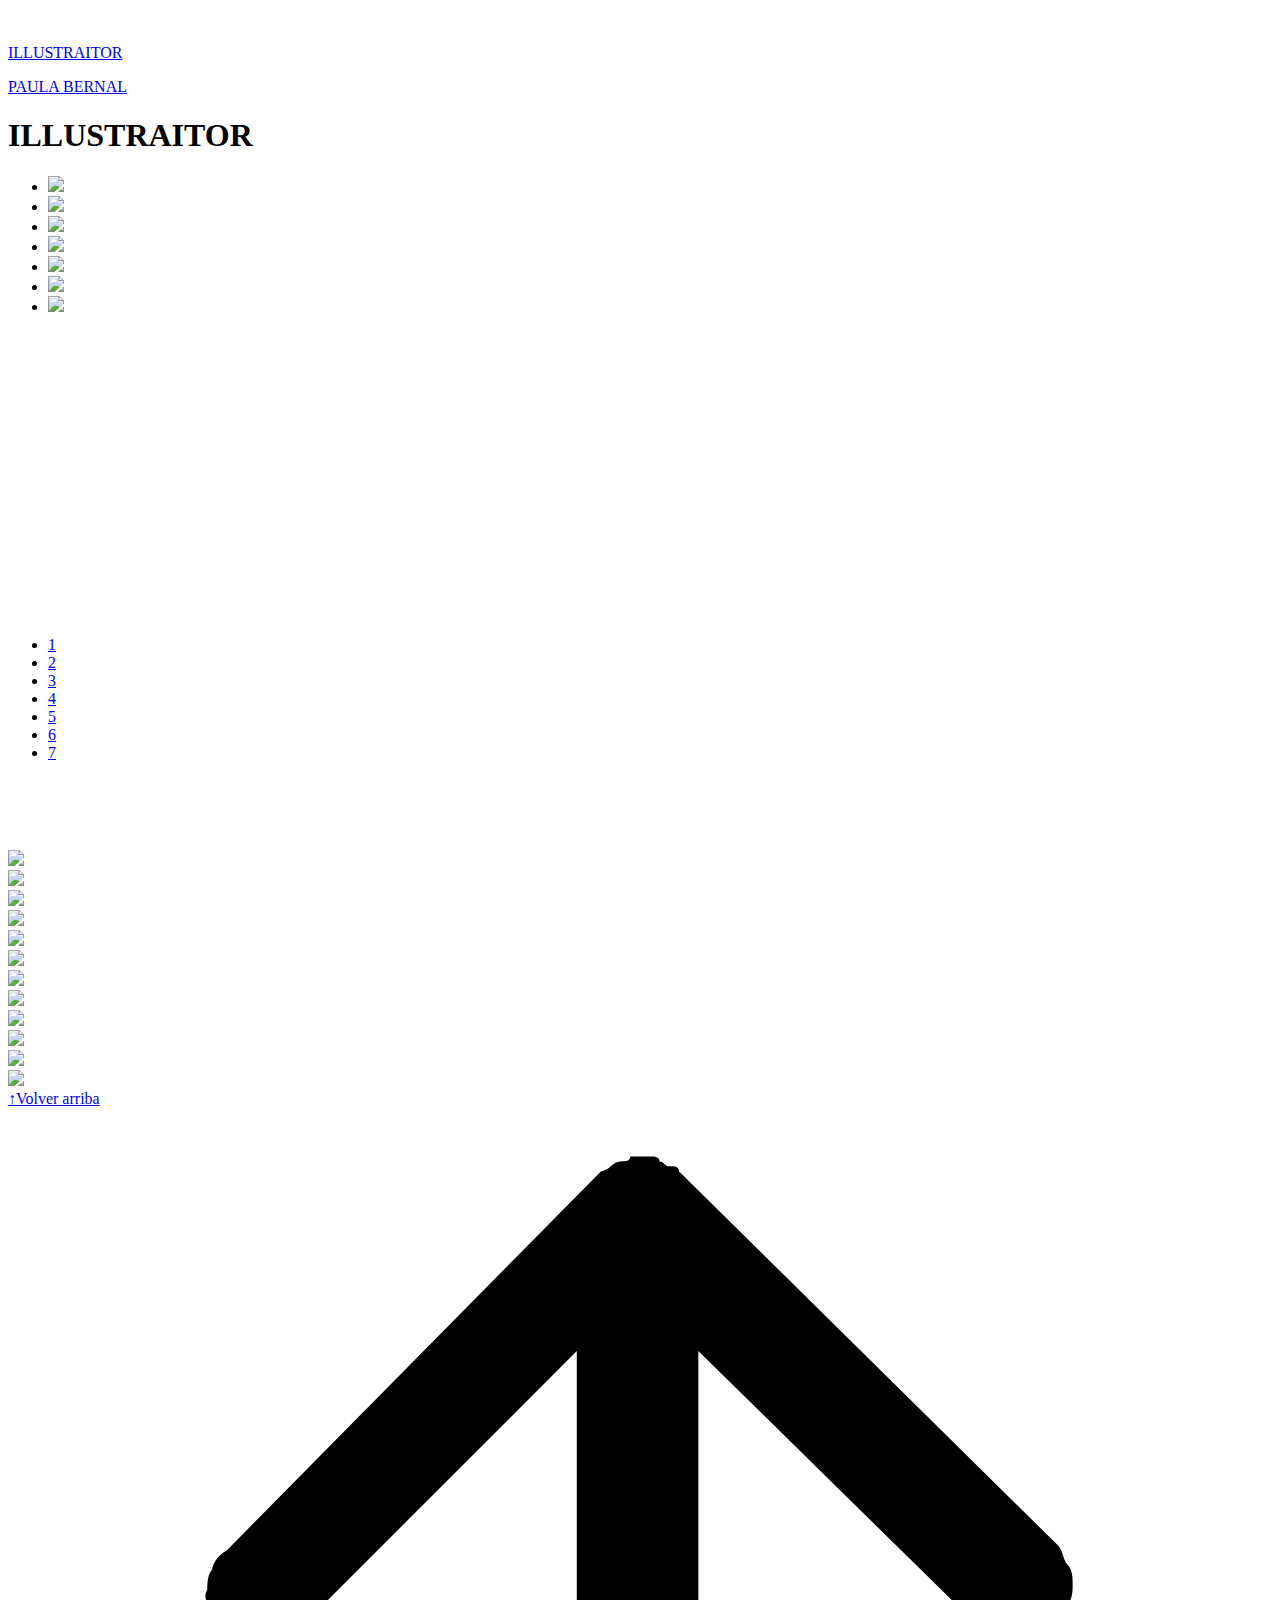
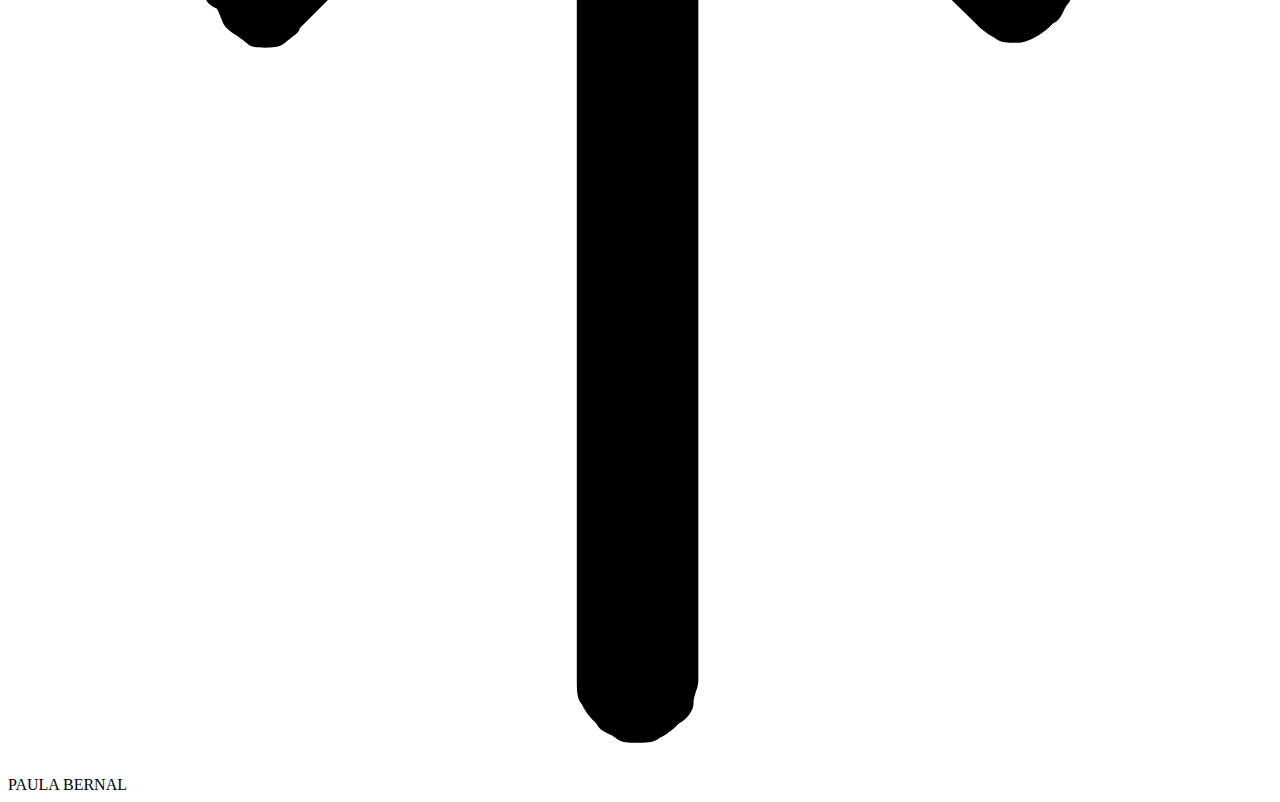
==== ilustraitor/ilustraitor.html @ 81042150 "Add files via upload" ====
<!DOCTYPE html>
<html lang="en-US" class="wf-gmsj-n7-active wf-vcsm-n4-active wf-vcsm-n6-active wf-vcsm-n7-active wf-active"><head>
    <meta charset="UTF-8"><script type="text/javascript" src="https://bam-cell.nr-data.net/1/e7fb1b89a0?a=750147145&amp;v=1210.e2a3f80&amp;to=ZwZaYkJVDERXUxULCV5Me0NDQA1aGWsmJzJtQxdtS0QDQ14KT0gbbQ%3D%3D&amp;rst=5092&amp;ck=1&amp;ref=https://pvbernal10f84.myportfolio.com/&amp;ap=14&amp;be=1703&amp;fe=5004&amp;dc=3509&amp;perf=%7B%22timing%22:%7B%22of%22:1632332686112,%22n%22:0,%22f%22:679,%22dn%22:724,%22dne%22:724,%22c%22:724,%22s%22:726,%22ce%22:759,%22rq%22:760,%22rp%22:1522,%22rpe%22:1524,%22dl%22:1543,%22di%22:3504,%22ds%22:3508,%22de%22:3581,%22dc%22:5004,%22l%22:5004,%22le%22:5009%7D,%22navigation%22:%7B%7D%7D&amp;fp=3512&amp;fcp=3512&amp;at=S0FNFApPHxsUUUNYHU0e&amp;jsonp=NREUM.setToken"></script><script src="https://js-agent.newrelic.com/nr-1210.min.js"></script><script type="text/javascript">(window.NREUM||(NREUM={})).loader_config={licenseKey:"e7fb1b89a0",applicationID:"750147145"};window.NREUM||(NREUM={}),__nr_require=function(t,e,n){function r(n){if(!e[n]){var i=e[n]={exports:{}};t[n][0].call(i.exports,function(e){var i=t[n][1][e];return r(i||e)},i,i.exports)}return e[n].exports}if("function"==typeof __nr_require)return __nr_require;for(var i=0;i<n.length;i++)r(n[i]);return r}({1:[function(t,e,n){function r(){}function i(t,e,n){return function(){return o(t,[u.now()].concat(f(arguments)),e?null:this,n),e?void 0:this}}var o=t("handle"),a=t(8),f=t(9),c=t("ee").get("tracer"),u=t("loader"),s=NREUM;"undefined"==typeof window.newrelic&&(newrelic=s);var d=["setPageViewName","setCustomAttribute","setErrorHandler","finished","addToTrace","inlineHit","addRelease"],p="api-",l=p+"ixn-";a(d,function(t,e){s[e]=i(p+e,!0,"api")}),s.addPageAction=i(p+"addPageAction",!0),s.setCurrentRouteName=i(p+"routeName",!0),e.exports=newrelic,s.interaction=function(){return(new r).get()};var m=r.prototype={createTracer:function(t,e){var n={},r=this,i="function"==typeof e;return o(l+"tracer",[u.now(),t,n],r),function(){if(c.emit((i?"":"no-")+"fn-start",[u.now(),r,i],n),i)try{return e.apply(this,arguments)}catch(t){throw c.emit("fn-err",[arguments,this,t],n),t}finally{c.emit("fn-end",[u.now()],n)}}}};a("actionText,setName,setAttribute,save,ignore,onEnd,getContext,end,get".split(","),function(t,e){m[e]=i(l+e)}),newrelic.noticeError=function(t,e){"string"==typeof t&&(t=new Error(t)),o("err",[t,u.now(),!1,e])}},{}],2:[function(t,e,n){function r(t){if(NREUM.init){for(var e=NREUM.init,n=t.split("."),r=0;r<n.length-1;r++)if(e=e[n[r]],"object"!=typeof e)return;return e=e[n[n.length-1]]}}e.exports={getConfiguration:r}},{}],3:[function(t,e,n){function r(){return f.exists&&performance.now?Math.round(performance.now()):(o=Math.max((new Date).getTime(),o))-a}function i(){return o}var o=(new Date).getTime(),a=o,f=t(10);e.exports=r,e.exports.offset=a,e.exports.getLastTimestamp=i},{}],4:[function(t,e,n){function r(t){return!(!t||!t.protocol||"file:"===t.protocol)}e.exports=r},{}],5:[function(t,e,n){function r(t,e){var n=t.getEntries();n.forEach(function(t){"first-paint"===t.name?d("timing",["fp",Math.floor(t.startTime)]):"first-contentful-paint"===t.name&&d("timing",["fcp",Math.floor(t.startTime)])})}function i(t,e){var n=t.getEntries();n.length>0&&d("lcp",[n[n.length-1]])}function o(t){t.getEntries().forEach(function(t){t.hadRecentInput||d("cls",[t])})}function a(t){if(t instanceof m&&!g){var e=Math.round(t.timeStamp),n={type:t.type};e<=p.now()?n.fid=p.now()-e:e>p.offset&&e<=Date.now()?(e-=p.offset,n.fid=p.now()-e):e=p.now(),g=!0,d("timing",["fi",e,n])}}function f(t){"hidden"===t&&d("pageHide",[p.now()])}if(!("init"in NREUM&&"page_view_timing"in NREUM.init&&"enabled"in NREUM.init.page_view_timing&&NREUM.init.page_view_timing.enabled===!1)){var c,u,s,d=t("handle"),p=t("loader"),l=t(7),m=NREUM.o.EV;if("PerformanceObserver"in window&&"function"==typeof window.PerformanceObserver){c=new PerformanceObserver(r);try{c.observe({entryTypes:["paint"]})}catch(v){}u=new PerformanceObserver(i);try{u.observe({entryTypes:["largest-contentful-paint"]})}catch(v){}s=new PerformanceObserver(o);try{s.observe({type:"layout-shift",buffered:!0})}catch(v){}}if("addEventListener"in document){var g=!1,h=["click","keydown","mousedown","pointerdown","touchstart"];h.forEach(function(t){document.addEventListener(t,a,!1)})}l(f)}},{}],6:[function(t,e,n){function r(t,e){if(!i)return!1;if(t!==i)return!1;if(!e)return!0;if(!o)return!1;for(var n=o.split("."),r=e.split("."),a=0;a<r.length;a++)if(r[a]!==n[a])return!1;return!0}var i=null,o=null,a=/Version\/(\S+)\s+Safari/;if(navigator.userAgent){var f=navigator.userAgent,c=f.match(a);c&&f.indexOf("Chrome")===-1&&f.indexOf("Chromium")===-1&&(i="Safari",o=c[1])}e.exports={agent:i,version:o,match:r}},{}],7:[function(t,e,n){function r(t){function e(){t(a&&document[a]?document[a]:document[i]?"hidden":"visible")}"addEventListener"in document&&o&&document.addEventListener(o,e,!1)}e.exports=r;var i,o,a;"undefined"!=typeof document.hidden?(i="hidden",o="visibilitychange",a="visibilityState"):"undefined"!=typeof document.msHidden?(i="msHidden",o="msvisibilitychange"):"undefined"!=typeof document.webkitHidden&&(i="webkitHidden",o="webkitvisibilitychange",a="webkitVisibilityState")},{}],8:[function(t,e,n){function r(t,e){var n=[],r="",o=0;for(r in t)i.call(t,r)&&(n[o]=e(r,t[r]),o+=1);return n}var i=Object.prototype.hasOwnProperty;e.exports=r},{}],9:[function(t,e,n){function r(t,e,n){e||(e=0),"undefined"==typeof n&&(n=t?t.length:0);for(var r=-1,i=n-e||0,o=Array(i<0?0:i);++r<i;)o[r]=t[e+r];return o}e.exports=r},{}],10:[function(t,e,n){e.exports={exists:"undefined"!=typeof window.performance&&window.performance.timing&&"undefined"!=typeof window.performance.timing.navigationStart}},{}],ee:[function(t,e,n){function r(){}function i(t){function e(t){return t&&t instanceof r?t:t?u(t,c,a):a()}function n(n,r,i,o,a){if(a!==!1&&(a=!0),!l.aborted||o){t&&a&&t(n,r,i);for(var f=e(i),c=v(n),u=c.length,s=0;s<u;s++)c[s].apply(f,r);var p=d[w[n]];return p&&p.push([b,n,r,f]),f}}function o(t,e){y[t]=v(t).concat(e)}function m(t,e){var n=y[t];if(n)for(var r=0;r<n.length;r++)n[r]===e&&n.splice(r,1)}function v(t){return y[t]||[]}function g(t){return p[t]=p[t]||i(n)}function h(t,e){l.aborted||s(t,function(t,n){e=e||"feature",w[n]=e,e in d||(d[e]=[])})}var y={},w={},b={on:o,addEventListener:o,removeEventListener:m,emit:n,get:g,listeners:v,context:e,buffer:h,abort:f,aborted:!1};return b}function o(t){return u(t,c,a)}function a(){return new r}function f(){(d.api||d.feature)&&(l.aborted=!0,d=l.backlog={})}var c="nr@context",u=t("gos"),s=t(8),d={},p={},l=e.exports=i();e.exports.getOrSetContext=o,l.backlog=d},{}],gos:[function(t,e,n){function r(t,e,n){if(i.call(t,e))return t[e];var r=n();if(Object.defineProperty&&Object.keys)try{return Object.defineProperty(t,e,{value:r,writable:!0,enumerable:!1}),r}catch(o){}return t[e]=r,r}var i=Object.prototype.hasOwnProperty;e.exports=r},{}],handle:[function(t,e,n){function r(t,e,n,r){i.buffer([t],r),i.emit(t,e,n)}var i=t("ee").get("handle");e.exports=r,r.ee=i},{}],id:[function(t,e,n){function r(t){var e=typeof t;return!t||"object"!==e&&"function"!==e?-1:t===window?0:a(t,o,function(){return i++})}var i=1,o="nr@id",a=t("gos");e.exports=r},{}],loader:[function(t,e,n){function r(){if(!R++){var t=M.info=NREUM.info,e=v.getElementsByTagName("script")[0];if(setTimeout(u.abort,3e4),!(t&&t.licenseKey&&t.applicationID&&e))return u.abort();c(E,function(e,n){t[e]||(t[e]=n)});var n=a();f("mark",["onload",n+M.offset],null,"api"),f("timing",["load",n]);var r=v.createElement("script");0===t.agent.indexOf("http://")||0===t.agent.indexOf("https://")?r.src=t.agent:r.src=l+"://"+t.agent,e.parentNode.insertBefore(r,e)}}function i(){"complete"===v.readyState&&o()}function o(){f("mark",["domContent",a()+M.offset],null,"api")}var a=t(3),f=t("handle"),c=t(8),u=t("ee"),s=t(6),d=t(4),p=t(2),l=p.getConfiguration("ssl")===!1?"http":"https",m=window,v=m.document,g="addEventListener",h="attachEvent",y=m.XMLHttpRequest,w=y&&y.prototype,b=!d(m.location);NREUM.o={ST:setTimeout,SI:m.setImmediate,CT:clearTimeout,XHR:y,REQ:m.Request,EV:m.Event,PR:m.Promise,MO:m.MutationObserver};var x=""+location,E={beacon:"bam.nr-data.net",errorBeacon:"bam.nr-data.net",agent:"js-agent.newrelic.com/nr-1210.min.js"},O=y&&w&&w[g]&&!/CriOS/.test(navigator.userAgent),M=e.exports={offset:a.getLastTimestamp(),now:a,origin:x,features:{},xhrWrappable:O,userAgent:s,disabled:b};if(!b){t(1),t(5),v[g]?(v[g]("DOMContentLoaded",o,!1),m[g]("load",r,!1)):(v[h]("onreadystatechange",i),m[h]("onload",r)),f("mark",["firstbyte",a.getLastTimestamp()],null,"api");var R=0}},{}],"wrap-function":[function(t,e,n){function r(t,e){function n(e,n,r,c,u){function nrWrapper(){var o,a,s,p;try{a=this,o=d(arguments),s="function"==typeof r?r(o,a):r||{}}catch(l){i([l,"",[o,a,c],s],t)}f(n+"start",[o,a,c],s,u);try{return p=e.apply(a,o)}catch(m){throw f(n+"err",[o,a,m],s,u),m}finally{f(n+"end",[o,a,p],s,u)}}return a(e)?e:(n||(n=""),nrWrapper[p]=e,o(e,nrWrapper,t),nrWrapper)}function r(t,e,r,i,o){r||(r="");var f,c,u,s="-"===r.charAt(0);for(u=0;u<e.length;u++)c=e[u],f=t[c],a(f)||(t[c]=n(f,s?c+r:r,i,c,o))}function f(n,r,o,a){if(!m||e){var f=m;m=!0;try{t.emit(n,r,o,e,a)}catch(c){i([c,n,r,o],t)}m=f}}return t||(t=s),n.inPlace=r,n.flag=p,n}function i(t,e){e||(e=s);try{e.emit("internal-error",t)}catch(n){}}function o(t,e,n){if(Object.defineProperty&&Object.keys)try{var r=Object.keys(t);return r.forEach(function(n){Object.defineProperty(e,n,{get:function(){return t[n]},set:function(e){return t[n]=e,e}})}),e}catch(o){i([o],n)}for(var a in t)l.call(t,a)&&(e[a]=t[a]);return e}function a(t){return!(t&&t instanceof Function&&t.apply&&!t[p])}function f(t,e){var n=e(t);return n[p]=t,o(t,n,s),n}function c(t,e,n){var r=t[e];t[e]=f(r,n)}function u(){for(var t=arguments.length,e=new Array(t),n=0;n<t;++n)e[n]=arguments[n];return e}var s=t("ee"),d=t(9),p="nr@original",l=Object.prototype.hasOwnProperty,m=!1;e.exports=r,e.exports.wrapFunction=f,e.exports.wrapInPlace=c,e.exports.argsToArray=u},{}]},{},["loader"]);</script>
    <meta name="viewport" content="width=device-width, initial-scale=1">
      
        <meta property="og:title" content="PAULA VALENTINA BERNAL GONZALEZ">
        <meta property="og:image" content="https://pro2-bar-s3-cdn-cf6.myportfolio.com/760133b8-23be-4309-a942-748f8b469879/a5705e41-3fc6-42bf-bda5-a6218b7cca8f_rw_600.jpg?h=794557ff1c095c2bb10bb0faa18b2231">
        <link rel="icon" href="[data-uri]">
        <link rel="stylesheet" href="C:\DOCUMENTOS PAULA\TALLER DE MULTIMEDIA 2\Portafolio web\Portafolio\ilustraitor\ESTILOS.css" type="text/css">
        <link rel="stylesheet" href="https://pro2-bar-s3-cdn-cf1.myportfolio.com/760133b8-23be-4309-a942-748f8b469879/94b1cf77eb8d147c63f55a98a4e519181632332677.css?h=a4e6511d116d7df5e63295563fb2468f" type="text/css">
      <link rel="canonical" href="https://pvbernal10f84.myportfolio.com/illustraitor">
        <title>PAULA VALENTINA BERNAL GONZALEZ</title>
      <script type="text/javascript" src="//use.typekit.net/ik/[base64].js?cb=" async="" onload="
      try {
        window.Typekit.load();
      } catch (e) {
        console.warn('Typekit not loaded.');
      }
      "></script><style type="text/css">@font-face{font-family:gmsj;src:url(https://use.typekit.net/af/e0617b/000000000000000077359943/30/l?subset_id=2&fvd=n7&v=3) format("woff2"),url(https://use.typekit.net/af/e0617b/000000000000000077359943/30/d?subset_id=2&fvd=n7&v=3) format("woff"),url(https://use.typekit.net/af/e0617b/000000000000000077359943/30/a?subset_id=2&fvd=n7&v=3) format("opentype");font-weight:700;font-style:normal;font-display:auto;}@font-face{font-family:vcsm;src:url(https://use.typekit.net/af/efe4a5/00000000000000007735e609/30/l?subset_id=2&fvd=n4&v=3) format("woff2"),url(https://use.typekit.net/af/efe4a5/00000000000000007735e609/30/d?subset_id=2&fvd=n4&v=3) format("woff"),url(https://use.typekit.net/af/efe4a5/00000000000000007735e609/30/a?subset_id=2&fvd=n4&v=3) format("opentype");font-weight:400;font-style:normal;font-display:auto;}@font-face{font-family:vcsm;src:url(https://use.typekit.net/af/78aca8/00000000000000007735e60d/30/l?subset_id=2&fvd=n6&v=3) format("woff2"),url(https://use.typekit.net/af/78aca8/00000000000000007735e60d/30/d?subset_id=2&fvd=n6&v=3) format("woff"),url(https://use.typekit.net/af/78aca8/00000000000000007735e60d/30/a?subset_id=2&fvd=n6&v=3) format("opentype");font-weight:600;font-style:normal;font-display:auto;}@font-face{font-family:vcsm;src:url(https://use.typekit.net/af/2555e1/00000000000000007735e603/30/l?subset_id=2&fvd=n7&v=3) format("woff2"),url(https://use.typekit.net/af/2555e1/00000000000000007735e603/30/d?subset_id=2&fvd=n7&v=3) format("woff"),url(https://use.typekit.net/af/2555e1/00000000000000007735e603/30/a?subset_id=2&fvd=n7&v=3) format("opentype");font-weight:700;font-style:normal;font-display:auto;}</style>
  <style type="text/css"></style></head>
    <body class="link-transition">  <div class="page-background-video page-background-video-with-panel">
    </div>
    <div class="js-responsive-nav">
      <div class="responsive-nav has-social">
        <div class="close-responsive-click-area js-close-responsive-nav">
          <div class="close-responsive-button"></div>
        </div>
            <div class="nav-container">
              <nav data-hover-hint="nav">

        <div class="page-title">
          <a href="/illustraitor" class="active"> <br>  <br>ILLUSTRAITOR  </a>
        </div>
                  <div class="social pf-nav-social" data-hover-hint="navSocialIcons">
                    <ul>
                    </ul>
                  </div>
              </nav>
            </div>
      </div>
    </div>
    <div class="site-wrap cfix js-site-wrap">
      <div class="site-container">
        <div class="site-content e2e-site-content">
          <header class="site-header">
            <div class="logo-container">
                <div class="logo-wrap" data-hover-hint="logo">
                      <div class="logo e2e-site-logo-text logo-text  ">
      <a href="C:\DOCUMENTOS PAULA\TALLER DE MULTIMEDIA 2\Portafolio web\Portafolio\index.html" class="preserve-whitespace">PAULA BERNAL</a>
  
  </div>
                </div>
    <div class="hamburger-click-area js-hamburger">
      <div class="hamburger">
        <i></i>
        <i></i>
        <i></i>
      </div>
    </div>
        
          </header>
          <main>
    <div class="page-container" data-context="page.page.container" data-hover-hint="pageContainer">
      <section class="page standard-modules">
          <header class="page-header content" data-context="pages" data-identity="id:p614b525930b7f494ddc1db7d8905317335640ac034ba64febf2e3" data-hover-hint="pageHeader" data-hover-hint-id="p614b525930b7f494ddc1db7d8905317335640ac034ba64febf2e3">
              
            <h1 class="title"> ILLUSTRAITOR </h1>
              <p class="description"></p>
          </header>
        <div class="page-content js-page-content" data-context="pages" data-identity="id:p614b525930b7f494ddc1db7d8905317335640ac034ba64febf2e3">
          <div id="project-canvas" class="js-project-modules modules content">
            <div id="project-modules">

        
               

                 <div class="container">
  
                    <ul class="slider">
                     
                      <li id="slide1">
                        <img src="C:\DOCUMENTOS PAULA\TALLER DE MULTIMEDIA 2\Portafolio web\Portafolio\ilustraitor\A2.jpg"/>
                      </li>
                      <li id="slide2">
                        <img src="C:\DOCUMENTOS PAULA\TALLER DE MULTIMEDIA 2\Portafolio web\Portafolio\ilustraitor\A3.jpg"/>
                      </li>
                      <li id="slide3">
                        <img src="C:\DOCUMENTOS PAULA\TALLER DE MULTIMEDIA 2\Portafolio web\Portafolio\ilustraitor\A4.jpg"/>
                      </li>
                      <li id="slide4">
                        <img src="C:\DOCUMENTOS PAULA\TALLER DE MULTIMEDIA 2\Portafolio web\Portafolio\ilustraitor\A5.jpg"/>
                      </li>
                      <li id="slide5">
                        <img src="C:\DOCUMENTOS PAULA\TALLER DE MULTIMEDIA 2\Portafolio web\Portafolio\ilustraitor\A6.jpg"/>
                      </li>
                      <li id="slide6">
                        <img src="C:\DOCUMENTOS PAULA\TALLER DE MULTIMEDIA 2\Portafolio web\Portafolio\ilustraitor\A7.jpg"/>
                      </li>
                                      
                      <li id="slide7">
                        <img src="C:\DOCUMENTOS PAULA\TALLER DE MULTIMEDIA 2\Portafolio web\Portafolio\ilustraitor\A11.jpg"/>
                      </li>
            
                    </li>
                </ul>
                
                <br>
                <br>
                <br>
                <br>
                <br>
                <br>
                <br>
                <br>
                <br>
                <br>
                <br>

                <br>
                <br>
                <br>
                <br>
              
                <br>

                <ul class="menu">
                  <li>
                    <a href="#slide1">1</a>
                  </li>
                  <li>
                    <a href="#slide2">2</a>
                  </li>
                   <li>
                    <a href="#slide3">3</a>
                  </li>
                  <li>
                    <a href="#slide4">4</a>
                  </li>
                  <li>
                    <a href="#slide5">5</a>
                  </li>
                  <li>
                    <a href="#slide6">6</a>
                  </li>
                  <li>
                    <a href="#slide7">7</a>
                  </li>
                  
                 
                  
              </div>

                            
              <br>
              <br>           
              <br>           
              <br>
              
              
                            <div class="project-module module media_collection project-module-media_collection" data-id="m614b52942dd1af6948a8ce5aad645742cbfd8929ae5faa3db19d7" style="padding-top: px;
              padding-bottom: px;
              ">
                <div class="grid--main js-grid-main grid--ready" data-grid-max-images="
                ">
                  <div class="grid__item-container js-grid-item-container lightbox-link hoverable" data-flex-grow="795" style="width:795px; flex-grow:795;" data-width="954" data-height="312">
                    <script type="text/html" class="js-lightbox-slide-content">
                      <div class="grid__image-wrapper">
                        <img src="https://pro2-bar-s3-cdn-cf6.myportfolio.com/760133b8-23be-4309-a942-748f8b469879/a5705e41-3fc6-42bf-bda5-a6218b7cca8f_rw_1200.jpg?h=3b18066a262dcf3f3d136e783a639a57" srcset="https://pro2-bar-s3-cdn-cf6.myportfolio.com/760133b8-23be-4309-a942-748f8b469879/a5705e41-3fc6-42bf-bda5-a6218b7cca8f_rw_600.jpg?h=794557ff1c095c2bb10bb0faa18b2231 600w,https://pro2-bar-s3-cdn-cf6.myportfolio.com/760133b8-23be-4309-a942-748f8b469879/a5705e41-3fc6-42bf-bda5-a6218b7cca8f_rw_1200.jpg?h=3b18066a262dcf3f3d136e783a639a57 954w,"  sizes="(max-width: 954px) 100vw, 954px">
                      <div>
                    </script>
                    <img class="grid__item-image js-grid__item-image grid__item-image-lazy js-lazy image-loaded" src="https://pro2-bar-s3-cdn-cf6.myportfolio.com/760133b8-23be-4309-a942-748f8b469879/a5705e41-3fc6-42bf-bda5-a6218b7cca8f_rw_1200.jpg?h=3b18066a262dcf3f3d136e783a639a57" sizes="837px" srcset="https://pro2-bar-s3-cdn-cf6.myportfolio.com/760133b8-23be-4309-a942-748f8b469879/a5705e41-3fc6-42bf-bda5-a6218b7cca8f_rw_600.jpg?h=794557ff1c095c2bb10bb0faa18b2231 600w,https://pro2-bar-s3-cdn-cf6.myportfolio.com/760133b8-23be-4309-a942-748f8b469879/a5705e41-3fc6-42bf-bda5-a6218b7cca8f_rw_1200.jpg?h=3b18066a262dcf3f3d136e783a639a57 954w,">
                    <span class="grid__item-filler" style="padding-bottom:32.704402515723%;"></span>
                  </div>
                  <div class="grid__item-container js-grid-item-container lightbox-link hoverable" data-flex-grow="342.51239669421" style="width:342.51239669421px; flex-grow:342.51239669421;" data-width="797" data-height="605">
                    <script type="text/html" class="js-lightbox-slide-content">
                      <div class="grid__image-wrapper">
                        <img src="https://pro2-bar-s3-cdn-cf6.myportfolio.com/760133b8-23be-4309-a942-748f8b469879/a36c27a8-b906-44f7-b9ef-3043be6fd9e2_rw_1200.jpg?h=494e8c2e8fc9b00bfaff8ec7393e9d9a" srcset="https://pro2-bar-s3-cdn-cf6.myportfolio.com/760133b8-23be-4309-a942-748f8b469879/a36c27a8-b906-44f7-b9ef-3043be6fd9e2_rw_600.jpg?h=93d474138a10083d30f714527878267e 600w,https://pro2-bar-s3-cdn-cf6.myportfolio.com/760133b8-23be-4309-a942-748f8b469879/a36c27a8-b906-44f7-b9ef-3043be6fd9e2_rw_1200.jpg?h=494e8c2e8fc9b00bfaff8ec7393e9d9a 797w,"  sizes="(max-width: 797px) 100vw, 797px">
                      <div>
                    </script>
                    <img class="grid__item-image js-grid__item-image grid__item-image-lazy js-lazy image-loaded" src="https://pro2-bar-s3-cdn-cf6.myportfolio.com/760133b8-23be-4309-a942-748f8b469879/a36c27a8-b906-44f7-b9ef-3043be6fd9e2_rw_1200.jpg?h=494e8c2e8fc9b00bfaff8ec7393e9d9a" sizes="361px" srcset="https://pro2-bar-s3-cdn-cf6.myportfolio.com/760133b8-23be-4309-a942-748f8b469879/a36c27a8-b906-44f7-b9ef-3043be6fd9e2_rw_600.jpg?h=93d474138a10083d30f714527878267e 600w,https://pro2-bar-s3-cdn-cf6.myportfolio.com/760133b8-23be-4309-a942-748f8b469879/a36c27a8-b906-44f7-b9ef-3043be6fd9e2_rw_1200.jpg?h=494e8c2e8fc9b00bfaff8ec7393e9d9a 797w,">
                    <span class="grid__item-filler" style="padding-bottom:75.909661229611%;"></span>
                  </div>
                  <div class="grid__item-container js-grid-item-container lightbox-link hoverable" data-flex-grow="336.47058823529" style="width:336.47058823529px; flex-grow:336.47058823529;" data-width="792" data-height="612">
                    <script type="text/html" class="js-lightbox-slide-content">
                      <div class="grid__image-wrapper">
                        <img src="https://pro2-bar-s3-cdn-cf6.myportfolio.com/760133b8-23be-4309-a942-748f8b469879/7ccc6165-56d1-4faa-9831-ab0e1e18cc6d_rw_1200.jpg?h=fdd15730228a5f83f5c68dc98cfcc280" srcset="https://pro2-bar-s3-cdn-cf6.myportfolio.com/760133b8-23be-4309-a942-748f8b469879/7ccc6165-56d1-4faa-9831-ab0e1e18cc6d_rw_600.jpg?h=67efdca35e079167163d20bf01f74e4d 600w,https://pro2-bar-s3-cdn-cf6.myportfolio.com/760133b8-23be-4309-a942-748f8b469879/7ccc6165-56d1-4faa-9831-ab0e1e18cc6d_rw_1200.jpg?h=fdd15730228a5f83f5c68dc98cfcc280 792w,"  sizes="(max-width: 792px) 100vw, 792px">
                      <div>
                    </script>
                    <img class="grid__item-image js-grid__item-image grid__item-image-lazy js-lazy image-loaded" src="https://pro2-bar-s3-cdn-cf6.myportfolio.com/760133b8-23be-4309-a942-748f8b469879/7ccc6165-56d1-4faa-9831-ab0e1e18cc6d_rw_1200.jpg?h=fdd15730228a5f83f5c68dc98cfcc280" sizes="354px" srcset="https://pro2-bar-s3-cdn-cf6.myportfolio.com/760133b8-23be-4309-a942-748f8b469879/7ccc6165-56d1-4faa-9831-ab0e1e18cc6d_rw_600.jpg?h=67efdca35e079167163d20bf01f74e4d 600w,https://pro2-bar-s3-cdn-cf6.myportfolio.com/760133b8-23be-4309-a942-748f8b469879/7ccc6165-56d1-4faa-9831-ab0e1e18cc6d_rw_1200.jpg?h=fdd15730228a5f83f5c68dc98cfcc280 792w,">
                    <span class="grid__item-filler" style="padding-bottom:77.272727272727%;"></span>
                  </div>
                  <div class="grid__item-container js-grid-item-container lightbox-link hoverable" data-flex-grow="336.22149837134" style="width:336.22149837134px; flex-grow:336.22149837134;" data-width="794" data-height="614">
                    <script type="text/html" class="js-lightbox-slide-content">
                      <div class="grid__image-wrapper">
                        <img src="https://pro2-bar-s3-cdn-cf4.myportfolio.com/760133b8-23be-4309-a942-748f8b469879/f2c44bb3-08fb-467b-a67b-f3cd94002824_rw_1200.jpg?h=6ca8cf06a5c003dfc372cce3407840c1" srcset="https://pro2-bar-s3-cdn-cf4.myportfolio.com/760133b8-23be-4309-a942-748f8b469879/f2c44bb3-08fb-467b-a67b-f3cd94002824_rw_600.jpg?h=b81778ad9b8dbb880e19a4dbae93d3ab 600w,https://pro2-bar-s3-cdn-cf4.myportfolio.com/760133b8-23be-4309-a942-748f8b469879/f2c44bb3-08fb-467b-a67b-f3cd94002824_rw_1200.jpg?h=6ca8cf06a5c003dfc372cce3407840c1 794w,"  sizes="(max-width: 794px) 100vw, 794px">
                      <div>
                    </script>
                    <img class="grid__item-image js-grid__item-image grid__item-image-lazy js-lazy image-loaded" src="https://pro2-bar-s3-cdn-cf4.myportfolio.com/760133b8-23be-4309-a942-748f8b469879/f2c44bb3-08fb-467b-a67b-f3cd94002824_rw_1200.jpg?h=6ca8cf06a5c003dfc372cce3407840c1" sizes="345px" srcset="https://pro2-bar-s3-cdn-cf4.myportfolio.com/760133b8-23be-4309-a942-748f8b469879/f2c44bb3-08fb-467b-a67b-f3cd94002824_rw_600.jpg?h=b81778ad9b8dbb880e19a4dbae93d3ab 600w,https://pro2-bar-s3-cdn-cf4.myportfolio.com/760133b8-23be-4309-a942-748f8b469879/f2c44bb3-08fb-467b-a67b-f3cd94002824_rw_1200.jpg?h=6ca8cf06a5c003dfc372cce3407840c1 794w,">
                    <span class="grid__item-filler" style="padding-bottom:77.329974811083%;"></span>
                  </div>
                  <div class="grid__item-container js-grid-item-container lightbox-link hoverable" data-flex-grow="336.47058823529" style="width:336.47058823529px; flex-grow:336.47058823529;" data-width="792" data-height="612">
                    <script type="text/html" class="js-lightbox-slide-content">
                      <div class="grid__image-wrapper">
                        <img src="https://pro2-bar-s3-cdn-cf.myportfolio.com/760133b8-23be-4309-a942-748f8b469879/892a6128-08f0-4c71-8a82-4f8fe53a3560_rw_1200.jpg?h=71aa35b35e81c1676af88c9b174b0984" srcset="https://pro2-bar-s3-cdn-cf.myportfolio.com/760133b8-23be-4309-a942-748f8b469879/892a6128-08f0-4c71-8a82-4f8fe53a3560_rw_600.jpg?h=a14beebd8b8dc5ce616ba103522b63c8 600w,https://pro2-bar-s3-cdn-cf.myportfolio.com/760133b8-23be-4309-a942-748f8b469879/892a6128-08f0-4c71-8a82-4f8fe53a3560_rw_1200.jpg?h=71aa35b35e81c1676af88c9b174b0984 792w,"  sizes="(max-width: 792px) 100vw, 792px">
                      <div>
                    </script>
                    <img class="grid__item-image js-grid__item-image grid__item-image-lazy js-lazy image-loaded" src="https://pro2-bar-s3-cdn-cf.myportfolio.com/760133b8-23be-4309-a942-748f8b469879/892a6128-08f0-4c71-8a82-4f8fe53a3560_rw_1200.jpg?h=71aa35b35e81c1676af88c9b174b0984" sizes="346px" srcset="https://pro2-bar-s3-cdn-cf.myportfolio.com/760133b8-23be-4309-a942-748f8b469879/892a6128-08f0-4c71-8a82-4f8fe53a3560_rw_600.jpg?h=a14beebd8b8dc5ce616ba103522b63c8 600w,https://pro2-bar-s3-cdn-cf.myportfolio.com/760133b8-23be-4309-a942-748f8b469879/892a6128-08f0-4c71-8a82-4f8fe53a3560_rw_1200.jpg?h=71aa35b35e81c1676af88c9b174b0984 792w,">
                    <span class="grid__item-filler" style="padding-bottom:77.272727272727%;"></span>
                  </div>
                  <div class="grid__item-container js-grid-item-container lightbox-link hoverable" data-flex-grow="336.47058823529" style="width:336.47058823529px; flex-grow:336.47058823529;" data-width="792" data-height="612">
                    <script type="text/html" class="js-lightbox-slide-content">
                      <div class="grid__image-wrapper">
                        <img src="https://pro2-bar-s3-cdn-cf1.myportfolio.com/760133b8-23be-4309-a942-748f8b469879/24489646-69e9-448a-917a-3fe10f381b4b_rw_1200.jpg?h=2b2d75fb6b9788ddaddd0bae714ae5f9" srcset="https://pro2-bar-s3-cdn-cf1.myportfolio.com/760133b8-23be-4309-a942-748f8b469879/24489646-69e9-448a-917a-3fe10f381b4b_rw_600.jpg?h=6bf332a072a106996269487cd160fe92 600w,https://pro2-bar-s3-cdn-cf1.myportfolio.com/760133b8-23be-4309-a942-748f8b469879/24489646-69e9-448a-917a-3fe10f381b4b_rw_1200.jpg?h=2b2d75fb6b9788ddaddd0bae714ae5f9 792w,"  sizes="(max-width: 792px) 100vw, 792px">
                      <div>
                    </script>
                    <img class="grid__item-image js-grid__item-image grid__item-image-lazy js-lazy image-loaded" src="https://pro2-bar-s3-cdn-cf1.myportfolio.com/760133b8-23be-4309-a942-748f8b469879/24489646-69e9-448a-917a-3fe10f381b4b_rw_1200.jpg?h=2b2d75fb6b9788ddaddd0bae714ae5f9" sizes="346px" srcset="https://pro2-bar-s3-cdn-cf1.myportfolio.com/760133b8-23be-4309-a942-748f8b469879/24489646-69e9-448a-917a-3fe10f381b4b_rw_600.jpg?h=6bf332a072a106996269487cd160fe92 600w,https://pro2-bar-s3-cdn-cf1.myportfolio.com/760133b8-23be-4309-a942-748f8b469879/24489646-69e9-448a-917a-3fe10f381b4b_rw_1200.jpg?h=2b2d75fb6b9788ddaddd0bae714ae5f9 792w,">
                    <span class="grid__item-filler" style="padding-bottom:77.272727272727%;"></span>
                  </div>
                  <div class="grid__item-container js-grid-item-container lightbox-link hoverable" data-flex-grow="336.47058823529" style="width:336.47058823529px; flex-grow:336.47058823529;" data-width="792" data-height="612">
                    <script type="text/html" class="js-lightbox-slide-content">
                      <div class="grid__image-wrapper">
                        <img src="https://pro2-bar-s3-cdn-cf1.myportfolio.com/760133b8-23be-4309-a942-748f8b469879/95b3017e-a8a1-449d-8743-eeac2fbfec52_rw_1200.jpg?h=5ec8226506c69ee545efea879924c90f" srcset="https://pro2-bar-s3-cdn-cf1.myportfolio.com/760133b8-23be-4309-a942-748f8b469879/95b3017e-a8a1-449d-8743-eeac2fbfec52_rw_600.jpg?h=4ca2d785006fc4584a9c961f2ddd86e5 600w,https://pro2-bar-s3-cdn-cf1.myportfolio.com/760133b8-23be-4309-a942-748f8b469879/95b3017e-a8a1-449d-8743-eeac2fbfec52_rw_1200.jpg?h=5ec8226506c69ee545efea879924c90f 792w,"  sizes="(max-width: 792px) 100vw, 792px">
                      <div>
                    </script>
                    <img class="grid__item-image js-grid__item-image grid__item-image-lazy js-lazy image-loaded" src="https://pro2-bar-s3-cdn-cf1.myportfolio.com/760133b8-23be-4309-a942-748f8b469879/95b3017e-a8a1-449d-8743-eeac2fbfec52_rw_1200.jpg?h=5ec8226506c69ee545efea879924c90f" sizes="345px" srcset="https://pro2-bar-s3-cdn-cf1.myportfolio.com/760133b8-23be-4309-a942-748f8b469879/95b3017e-a8a1-449d-8743-eeac2fbfec52_rw_600.jpg?h=4ca2d785006fc4584a9c961f2ddd86e5 600w,https://pro2-bar-s3-cdn-cf1.myportfolio.com/760133b8-23be-4309-a942-748f8b469879/95b3017e-a8a1-449d-8743-eeac2fbfec52_rw_1200.jpg?h=5ec8226506c69ee545efea879924c90f 792w,">
                    <span class="grid__item-filler" style="padding-bottom:77.272727272727%;"></span>
                  </div>
                  <div class="grid__item-container js-grid-item-container lightbox-link hoverable" data-flex-grow="149.52076677316" style="width:149.52076677316px; flex-grow:149.52076677316;" data-width="180" data-height="313">
                    <script type="text/html" class="js-lightbox-slide-content">
                      <div class="grid__image-wrapper">
                        <img src="https://pro2-bar-s3-cdn-cf3.myportfolio.com/760133b8-23be-4309-a942-748f8b469879/4f7b47a5-7900-4502-9ae6-5a6bbf2d8d9e_rw_600.jpg?h=e14c2cfe5a26e43afeeb09111393450e" srcset="https://pro2-bar-s3-cdn-cf3.myportfolio.com/760133b8-23be-4309-a942-748f8b469879/4f7b47a5-7900-4502-9ae6-5a6bbf2d8d9e_rw_600.jpg?h=e14c2cfe5a26e43afeeb09111393450e 180w,"  sizes="(max-width: 180px) 100vw, 180px">
                      <div>
                    </script>
                    <img class="grid__item-image js-grid__item-image grid__item-image-lazy js-lazy image-loaded" src="https://pro2-bar-s3-cdn-cf3.myportfolio.com/760133b8-23be-4309-a942-748f8b469879/4f7b47a5-7900-4502-9ae6-5a6bbf2d8d9e_rw_600.jpg?h=e14c2cfe5a26e43afeeb09111393450e" sizes="154px" srcset="https://pro2-bar-s3-cdn-cf3.myportfolio.com/760133b8-23be-4309-a942-748f8b469879/4f7b47a5-7900-4502-9ae6-5a6bbf2d8d9e_rw_600.jpg?h=e14c2cfe5a26e43afeeb09111393450e 180w,">
                    <span class="grid__item-filler" style="padding-bottom:173.88888888889%;"></span>
                  </div>
                  <div class="grid__item-container js-grid-item-container lightbox-link hoverable" data-flex-grow="247.48148148148" style="width:247.48148148148px; flex-grow:247.48148148148;" data-width="257" data-height="270">
                    <script type="text/html" class="js-lightbox-slide-content">
                      <div class="grid__image-wrapper">
                        <img src="https://pro2-bar-s3-cdn-cf4.myportfolio.com/760133b8-23be-4309-a942-748f8b469879/fdf7c0e8-af27-4b6b-bac7-c940602c8a11_rw_600.jpg?h=2145829d7f406aa1d996536d4ba151da" srcset="https://pro2-bar-s3-cdn-cf4.myportfolio.com/760133b8-23be-4309-a942-748f8b469879/fdf7c0e8-af27-4b6b-bac7-c940602c8a11_rw_600.jpg?h=2145829d7f406aa1d996536d4ba151da 257w,"  sizes="(max-width: 257px) 100vw, 257px">
                      <div>
                    </script>
                    <img class="grid__item-image js-grid__item-image grid__item-image-lazy js-lazy image-loaded" src="https://pro2-bar-s3-cdn-cf4.myportfolio.com/760133b8-23be-4309-a942-748f8b469879/fdf7c0e8-af27-4b6b-bac7-c940602c8a11_rw_600.jpg?h=2145829d7f406aa1d996536d4ba151da" sizes="303px" srcset="https://pro2-bar-s3-cdn-cf4.myportfolio.com/760133b8-23be-4309-a942-748f8b469879/fdf7c0e8-af27-4b6b-bac7-c940602c8a11_rw_600.jpg?h=2145829d7f406aa1d996536d4ba151da 257w,">
                    <span class="grid__item-filler" style="padding-bottom:105.05836575875%;"></span>
                  </div>
                  <div class="grid__item-container js-grid-item-container lightbox-link hoverable" data-flex-grow="447.65217391304" style="width:447.65217391304px; flex-grow:447.65217391304;" data-width="396" data-height="230">
                    <script type="text/html" class="js-lightbox-slide-content">
                      <div class="grid__image-wrapper">
                        <img src="https://pro2-bar-s3-cdn-cf1.myportfolio.com/760133b8-23be-4309-a942-748f8b469879/965e8ce4-482c-4292-9177-bd30a3ca7d2e_rw_600.jpg?h=7b5cd0e163a549f289cb154f6873ce50" srcset="https://pro2-bar-s3-cdn-cf1.myportfolio.com/760133b8-23be-4309-a942-748f8b469879/965e8ce4-482c-4292-9177-bd30a3ca7d2e_rw_600.jpg?h=7b5cd0e163a549f289cb154f6873ce50 396w,"  sizes="(max-width: 396px) 100vw, 396px">
                      <div>
                    </script>
                    <img class="grid__item-image js-grid__item-image grid__item-image-lazy js-lazy image-loaded" src="https://pro2-bar-s3-cdn-cf1.myportfolio.com/760133b8-23be-4309-a942-748f8b469879/965e8ce4-482c-4292-9177-bd30a3ca7d2e_rw_600.jpg?h=7b5cd0e163a549f289cb154f6873ce50" sizes="549px" srcset="https://pro2-bar-s3-cdn-cf1.myportfolio.com/760133b8-23be-4309-a942-748f8b469879/965e8ce4-482c-4292-9177-bd30a3ca7d2e_rw_600.jpg?h=7b5cd0e163a549f289cb154f6873ce50 396w,">
                    <span class="grid__item-filler" style="padding-bottom:58.080808080808%;"></span>
                  </div>
                  <div class="grid__item-container js-grid-item-container lightbox-link hoverable" data-flex-grow="229.18103448276" style="width:229.18103448276px; flex-grow:229.18103448276;" data-width="409" data-height="464">
                    <script type="text/html" class="js-lightbox-slide-content">
                      <div class="grid__image-wrapper">
                        <img src="https://pro2-bar-s3-cdn-cf5.myportfolio.com/760133b8-23be-4309-a942-748f8b469879/6a16d621-c502-47ab-8e85-39be9c397d34_rw_600.jpg?h=1300e8c2df2e6cefcdf629071879235c" srcset="https://pro2-bar-s3-cdn-cf5.myportfolio.com/760133b8-23be-4309-a942-748f8b469879/6a16d621-c502-47ab-8e85-39be9c397d34_rw_600.jpg?h=1300e8c2df2e6cefcdf629071879235c 409w,"  sizes="(max-width: 409px) 100vw, 409px">
                      <div>
                    </script>
                    <img class="grid__item-image js-grid__item-image grid__item-image-lazy js-lazy image-loaded" src="https://pro2-bar-s3-cdn-cf5.myportfolio.com/760133b8-23be-4309-a942-748f8b469879/6a16d621-c502-47ab-8e85-39be9c397d34_rw_600.jpg?h=1300e8c2df2e6cefcdf629071879235c" sizes="281px" srcset="https://pro2-bar-s3-cdn-cf5.myportfolio.com/760133b8-23be-4309-a942-748f8b469879/6a16d621-c502-47ab-8e85-39be9c397d34_rw_600.jpg?h=1300e8c2df2e6cefcdf629071879235c 409w,">
                    <span class="grid__item-filler" style="padding-bottom:113.44743276284%;"></span>
                  </div>
                  <div class="grid__item-container js-grid-item-container lightbox-link hoverable" data-flex-grow="335.00810372771" style="width:335.00810372771px; flex-grow:335.00810372771;" data-width="795" data-height="617">
                    <script type="text/html" class="js-lightbox-slide-content">
                      <div class="grid__image-wrapper">
                        <img src="https://pro2-bar-s3-cdn-cf5.myportfolio.com/760133b8-23be-4309-a942-748f8b469879/668dd1a8-48a5-453a-a3f3-4c1482e69c01_rw_1200.jpg?h=56298d28951c262503c914789e9220e2" srcset="https://pro2-bar-s3-cdn-cf5.myportfolio.com/760133b8-23be-4309-a942-748f8b469879/668dd1a8-48a5-453a-a3f3-4c1482e69c01_rw_600.jpg?h=9e76b1f548fe30bc189588ceaf5bdbd5 600w,https://pro2-bar-s3-cdn-cf5.myportfolio.com/760133b8-23be-4309-a942-748f8b469879/668dd1a8-48a5-453a-a3f3-4c1482e69c01_rw_1200.jpg?h=56298d28951c262503c914789e9220e2 795w,"  sizes="(max-width: 795px) 100vw, 795px">
                      <div>
                    </script>
                    <img class="grid__item-image js-grid__item-image grid__item-image-lazy js-lazy image-loaded" src="https://pro2-bar-s3-cdn-cf5.myportfolio.com/760133b8-23be-4309-a942-748f8b469879/668dd1a8-48a5-453a-a3f3-4c1482e69c01_rw_1200.jpg?h=56298d28951c262503c914789e9220e2" sizes="411px" srcset="https://pro2-bar-s3-cdn-cf5.myportfolio.com/760133b8-23be-4309-a942-748f8b469879/668dd1a8-48a5-453a-a3f3-4c1482e69c01_rw_600.jpg?h=9e76b1f548fe30bc189588ceaf5bdbd5 600w,https://pro2-bar-s3-cdn-cf5.myportfolio.com/760133b8-23be-4309-a942-748f8b469879/668dd1a8-48a5-453a-a3f3-4c1482e69c01_rw_1200.jpg?h=56298d28951c262503c914789e9220e2 795w,">
                    <span class="grid__item-filler" style="padding-bottom:77.610062893082%;"></span>
                  </div>
                  <div class="js-grid-spacer" style="display: none;"></div>
                </div>
              </div>
              
                            
                            
                        </div>
                      </div>
                    </div>
                  </section>
                      <section class="back-to-top" data-hover-hint="backToTop">
                        <a href="#"><span class="arrow">↑</span><span class="preserve-whitespace">Volver arriba</span></a>
                      </section>
                      <a class="back-to-top-fixed js-back-to-top back-to-top-fixed-with-panel" data-hover-hint="backToTop" data-hover-hint-placement="top-start" href="#">
                        <svg version="1.1" id="Layer_1" xmlns="http://www.w3.org/2000/svg" xmlns:xlink="http://www.w3.org/1999/xlink" x="0px" y="0px" viewBox="0 0 26 26" style="enable-background:new 0 0 26 26;" xml:space="preserve" class="icon icon-back-to-top">
                        <g>
                          <path d="M13.8,1.3L21.6,9c0.1,0.1,0.1,0.3,0.2,0.4c0.1,0.1,0.1,0.3,0.1,0.4s0,0.3-0.1,0.4c-0.1,0.1-0.1,0.3-0.3,0.4
                            c-0.1,0.1-0.2,0.2-0.4,0.3c-0.2,0.1-0.3,0.1-0.4,0.1c-0.1,0-0.3,0-0.4-0.1c-0.2-0.1-0.3-0.2-0.4-0.3L14.2,5l0,19.1
                            c0,0.2-0.1,0.3-0.1,0.5c0,0.1-0.1,0.3-0.3,0.4c-0.1,0.1-0.2,0.2-0.4,0.3c-0.1,0.1-0.3,0.1-0.5,0.1c-0.1,0-0.3,0-0.4-0.1
                            c-0.1-0.1-0.3-0.1-0.4-0.3c-0.1-0.1-0.2-0.2-0.3-0.4c-0.1-0.1-0.1-0.3-0.1-0.5l0-19.1l-5.7,5.7C6,10.8,5.8,10.9,5.7,11
                            c-0.1,0.1-0.3,0.1-0.4,0.1c-0.2,0-0.3,0-0.4-0.1c-0.1-0.1-0.3-0.2-0.4-0.3c-0.1-0.1-0.1-0.2-0.2-0.4C4.1,10.2,4,10.1,4.1,9.9
                            c0-0.1,0-0.3,0.1-0.4c0-0.1,0.1-0.3,0.3-0.4l7.7-7.8c0.1,0,0.2-0.1,0.2-0.1c0,0,0.1-0.1,0.2-0.1c0.1,0,0.2,0,0.2-0.1
                            c0.1,0,0.1,0,0.2,0c0,0,0.1,0,0.2,0c0.1,0,0.2,0,0.2,0.1c0.1,0,0.1,0.1,0.2,0.1C13.7,1.2,13.8,1.2,13.8,1.3z"></path>
                        </g>
                        </svg>
                      </a>
                </div>
                            <footer class="site-footer" data-hover-hint="footer">
                              <div class="footer-text">
                                PAULA BERNAL
                              </div>
                            </footer>
                      </main>
                    </div>
                  </div>
                </div>
              <script type="text/javascript">window.NREUM||(NREUM={});NREUM.info={"beacon":"bam-cell.nr-data.net","licenseKey":"e7fb1b89a0","applicationID":"750147145","transactionName":"ZwZaYkJVDERXUxULCV5Me0NDQA1aGWsmJzJtQxdtS0QDQ14KT0gbbQ==","queueTime":0,"applicationTime":14,"atts":"S0FNFApPHxsUUUNYHU0e","errorBeacon":"bam-cell.nr-data.net","agent":""}</script>
              <script type="text/javascript">
                // fix for Safari's back/forward cache
                window.onpageshow = function(e) {
                  if (e.persisted) { window.location.reload(); }
                };
              </script>
                <script type="text/javascript">var __config__ = {"page_id":"p614b525930b7f494ddc1db7d8905317335640ac034ba64febf2e3","theme":{"name":"geometric"},"pageTransition":true,"linkTransition":true,"disableDownload":false,"localizedValidationMessages":{"required":"This field is required","Email":"This field must be a valid email address"},"lightbox":{"enabled":true,"color":{"opacity":0.94,"hex":"#fff"}},"cookie_banner":{"enabled":false}};</script>
                <script type="text/javascript" src="/site/translations?cb="></script>
                <script type="text/javascript" src="/dist/js/main.js?cb="></script><div class="js-lightbox-wrap offscreen" id="lightbox-wrap">
                  
            
            
                
                
          
  </body></html>
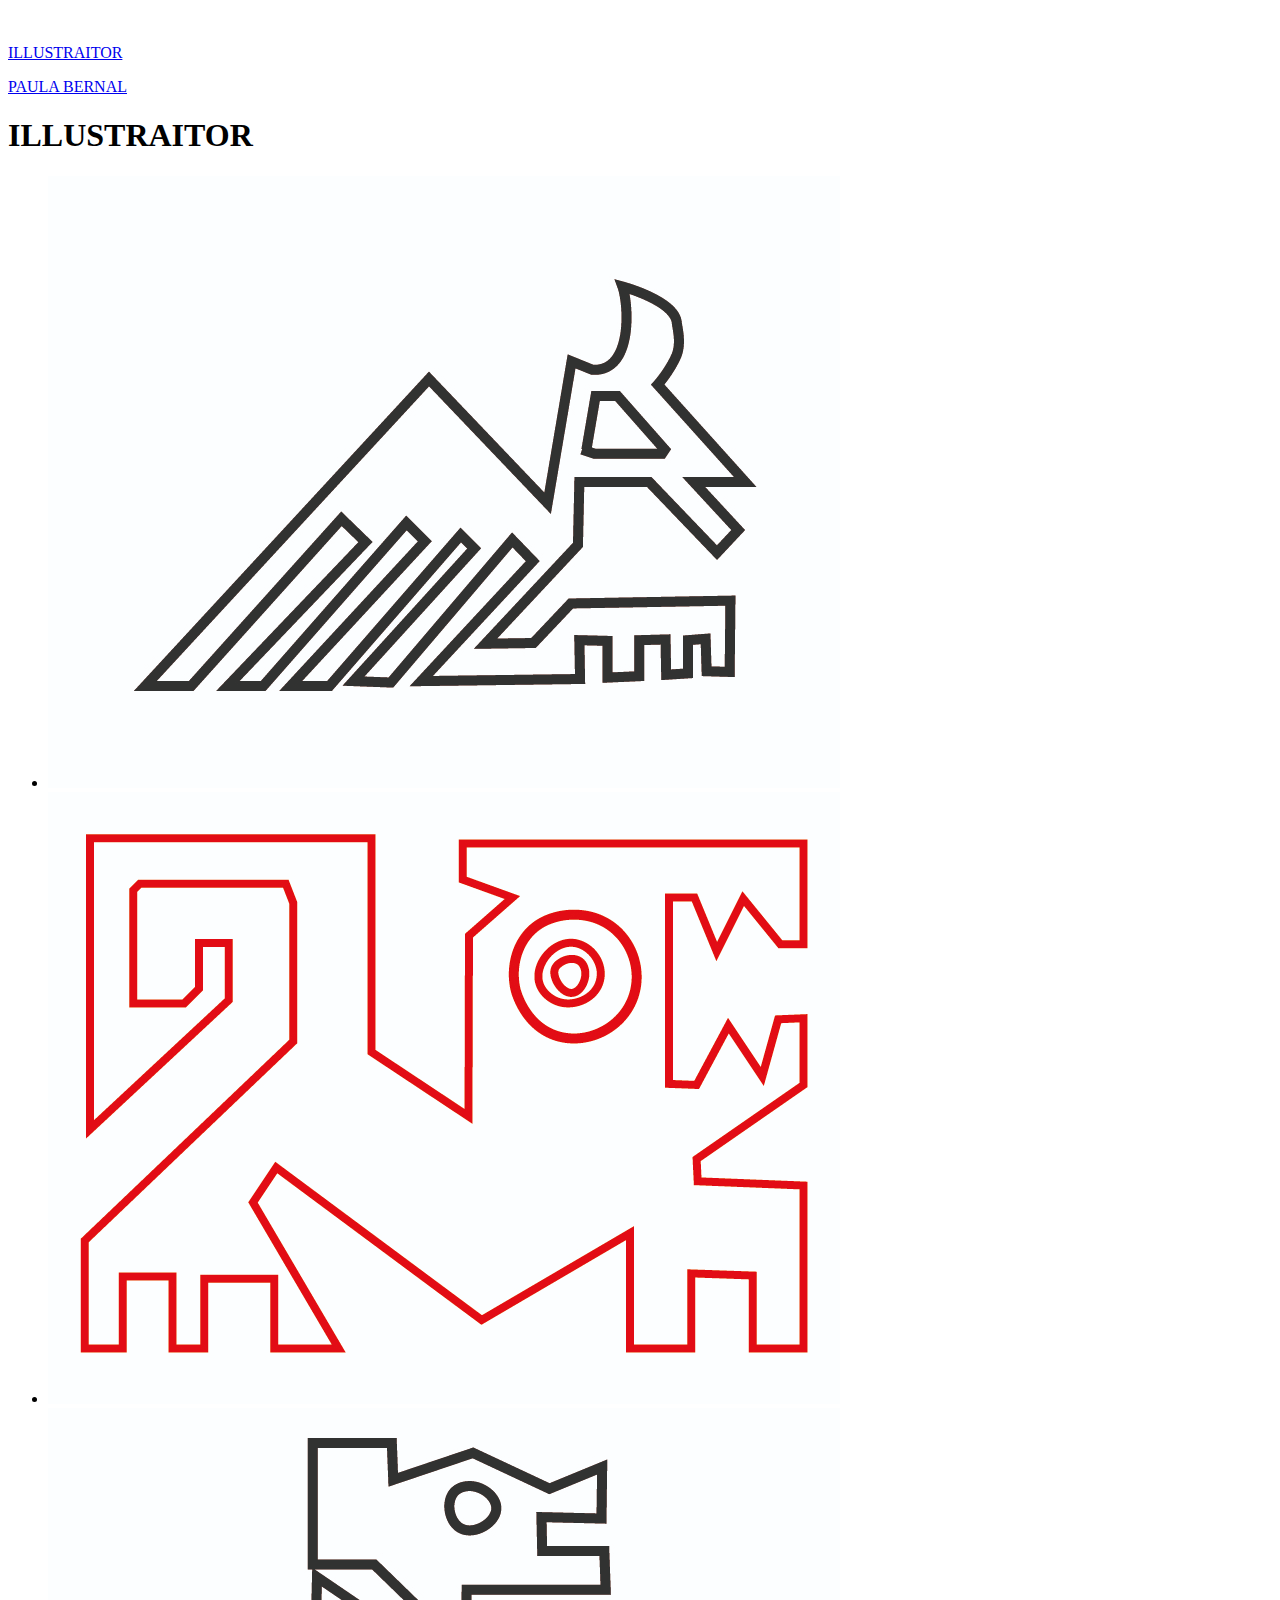
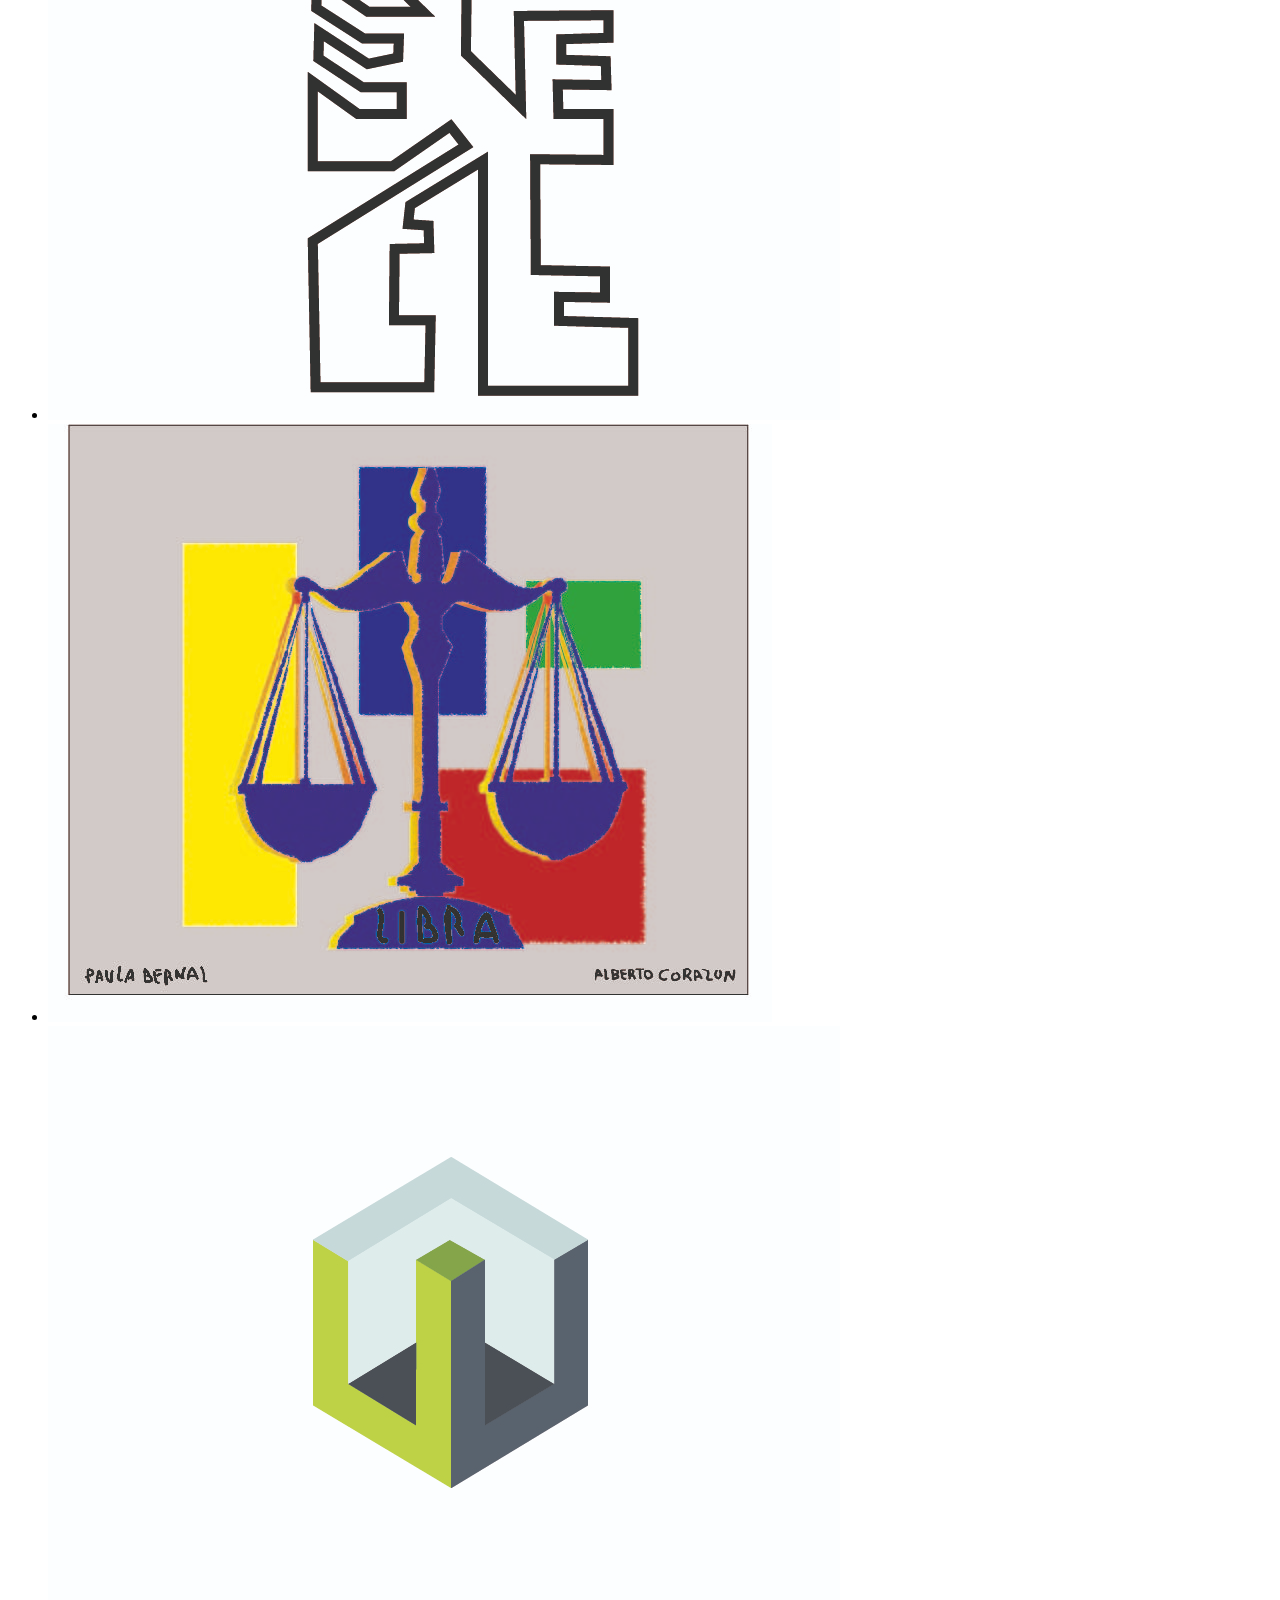
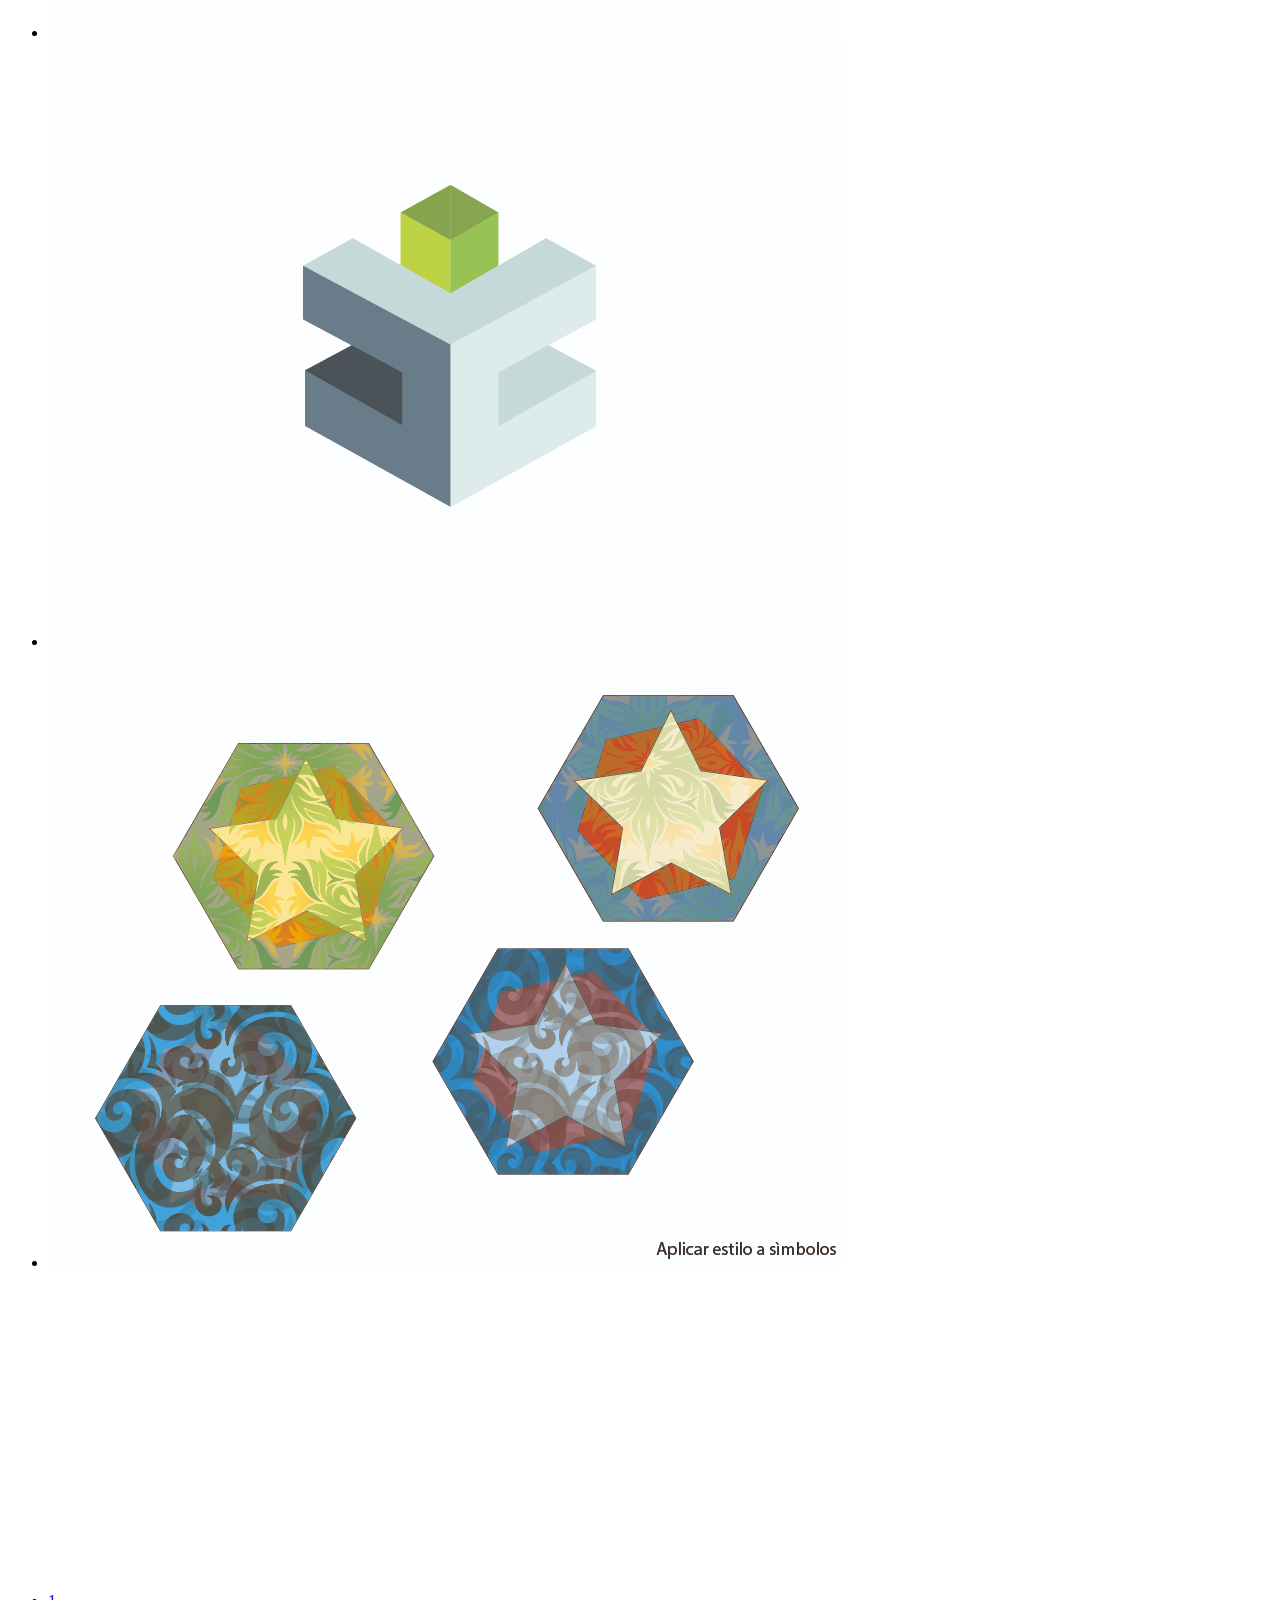
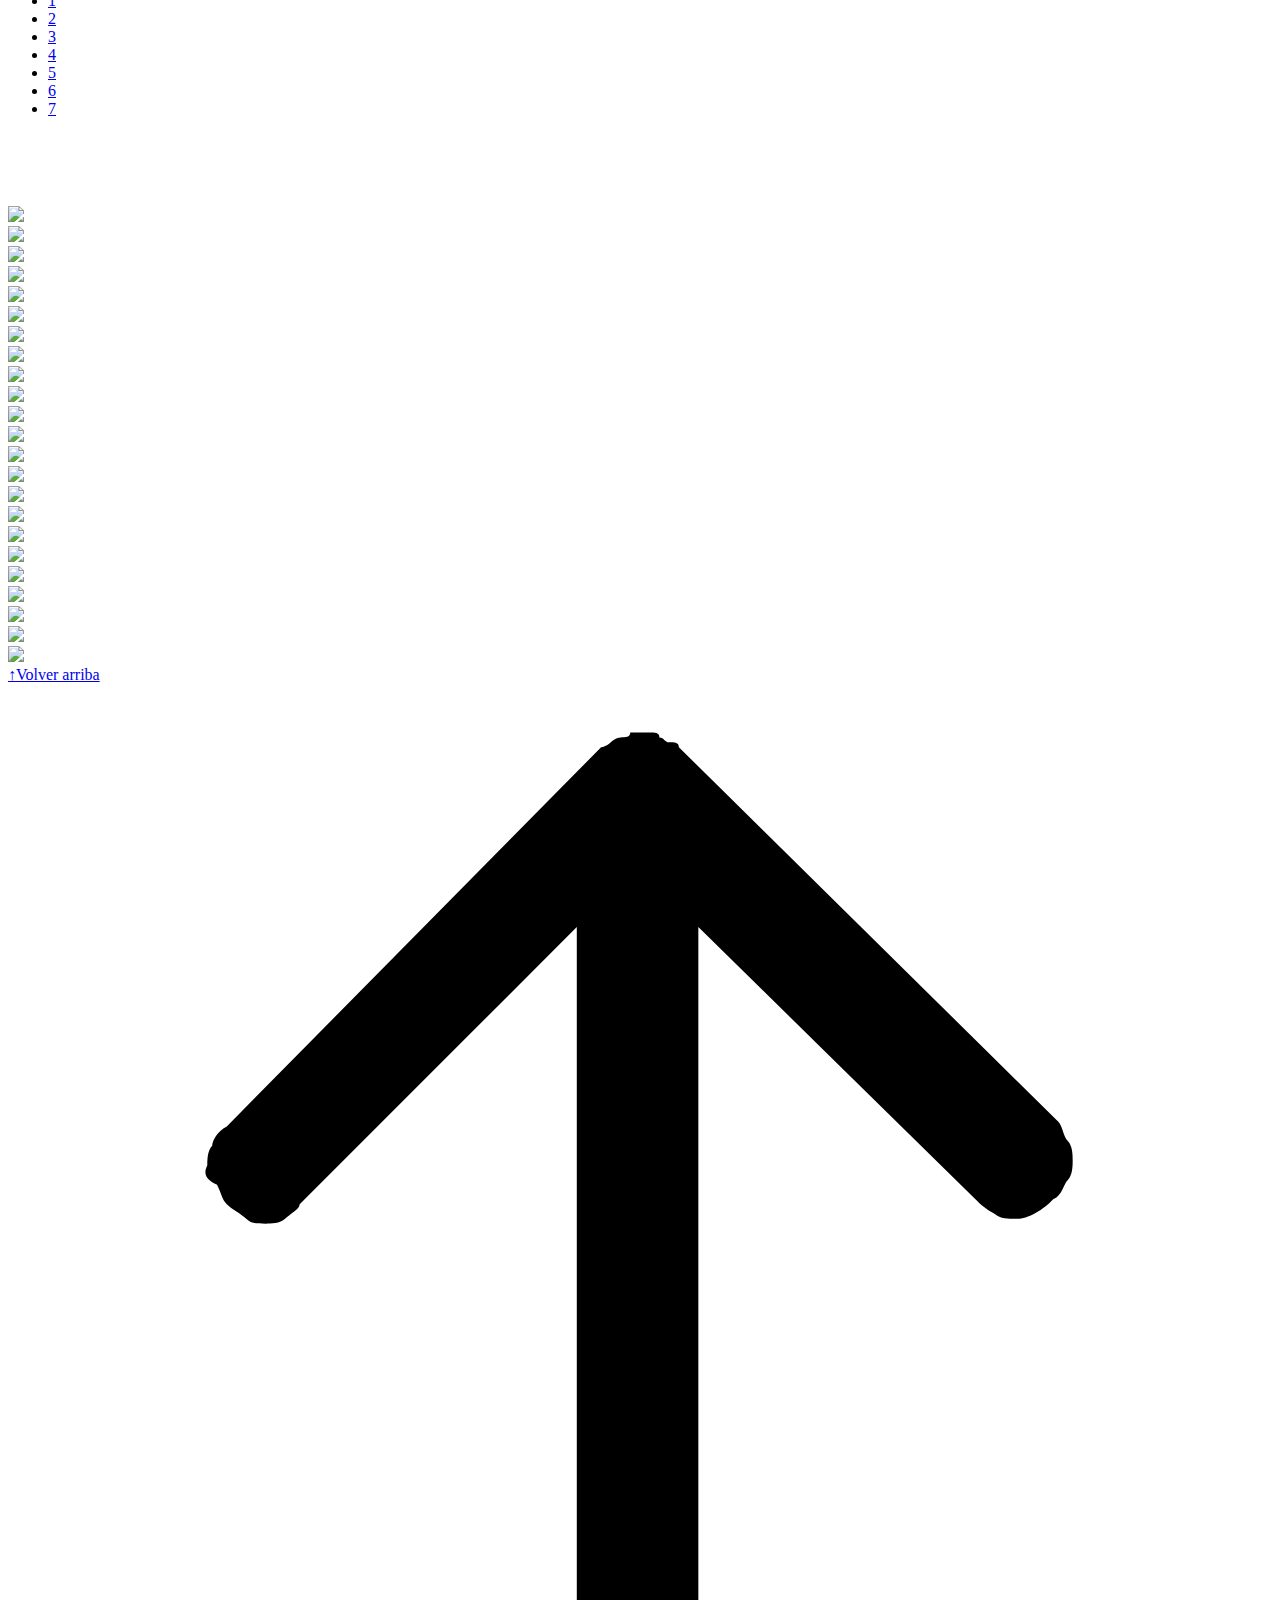
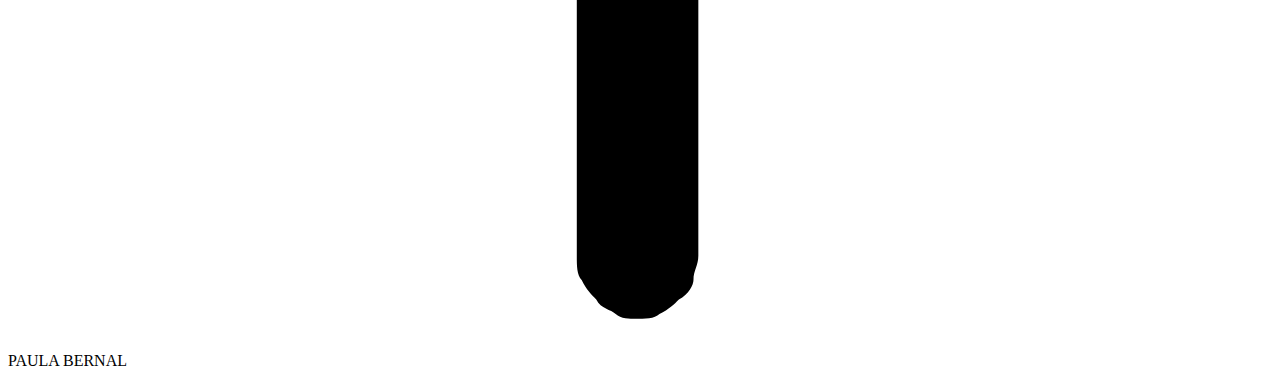
==== commit d4034c02: "Add files via upload" ====
--- a/ilustraitor/ilustraitor.html
+++ b/ilustraitor/ilustraitor.html
@@ -46,7 +46,7 @@
             <div class="logo-container">
                 <div class="logo-wrap" data-hover-hint="logo">
                       <div class="logo e2e-site-logo-text logo-text  ">
-      <a href="C:\DOCUMENTOS PAULA\TALLER DE MULTIMEDIA 2\Portafolio web\Portafolio\index.html" class="preserve-whitespace">PAULA BERNAL</a>
+      <a href="Portafolio\index.html" class="preserve-whitespace">PAULA BERNAL</a>
   
   </div>
                 </div>
@@ -79,26 +79,26 @@
                     <ul class="slider">
                      
                       <li id="slide1">
-                        <img src="C:\DOCUMENTOS PAULA\TALLER DE MULTIMEDIA 2\Portafolio web\Portafolio\ilustraitor\A2.jpg"/>
+                        <img src="A2.jpg"/>
                       </li>
                       <li id="slide2">
-                        <img src="C:\DOCUMENTOS PAULA\TALLER DE MULTIMEDIA 2\Portafolio web\Portafolio\ilustraitor\A3.jpg"/>
+                        <img src="A3.jpg"/>
                       </li>
                       <li id="slide3">
-                        <img src="C:\DOCUMENTOS PAULA\TALLER DE MULTIMEDIA 2\Portafolio web\Portafolio\ilustraitor\A4.jpg"/>
+                        <img src="A4.jpg"/>
                       </li>
                       <li id="slide4">
-                        <img src="C:\DOCUMENTOS PAULA\TALLER DE MULTIMEDIA 2\Portafolio web\Portafolio\ilustraitor\A5.jpg"/>
+                        <img src="A5.jpg"/>
                       </li>
                       <li id="slide5">
-                        <img src="C:\DOCUMENTOS PAULA\TALLER DE MULTIMEDIA 2\Portafolio web\Portafolio\ilustraitor\A6.jpg"/>
+                        <img src="A6.jpg"/>
                       </li>
                       <li id="slide6">
-                        <img src="C:\DOCUMENTOS PAULA\TALLER DE MULTIMEDIA 2\Portafolio web\Portafolio\ilustraitor\A7.jpg"/>
+                        <img src="A7.jpg"/>
                       </li>
                                       
                       <li id="slide7">
-                        <img src="C:\DOCUMENTOS PAULA\TALLER DE MULTIMEDIA 2\Portafolio web\Portafolio\ilustraitor\A11.jpg"/>
+                        <img src="A11.jpg"/>
                       </li>
             
                     </li>
@@ -163,11 +163,11 @@
                 <div class="grid--main js-grid-main grid--ready" data-grid-max-images="
                 ">
                   <div class="grid__item-container js-grid-item-container lightbox-link hoverable" data-flex-grow="795" style="width:795px; flex-grow:795;" data-width="954" data-height="312">
-                    <script type="text/html" class="js-lightbox-slide-content">
+                    <script type="text/html" class="js-lightbox-slide-content"> </script>
                       <div class="grid__image-wrapper">
                         <img src="https://pro2-bar-s3-cdn-cf6.myportfolio.com/760133b8-23be-4309-a942-748f8b469879/a5705e41-3fc6-42bf-bda5-a6218b7cca8f_rw_1200.jpg?h=3b18066a262dcf3f3d136e783a639a57" srcset="https://pro2-bar-s3-cdn-cf6.myportfolio.com/760133b8-23be-4309-a942-748f8b469879/a5705e41-3fc6-42bf-bda5-a6218b7cca8f_rw_600.jpg?h=794557ff1c095c2bb10bb0faa18b2231 600w,https://pro2-bar-s3-cdn-cf6.myportfolio.com/760133b8-23be-4309-a942-748f8b469879/a5705e41-3fc6-42bf-bda5-a6218b7cca8f_rw_1200.jpg?h=3b18066a262dcf3f3d136e783a639a57 954w,"  sizes="(max-width: 954px) 100vw, 954px">
                       <div>
-                    </script>
+                   
                     <img class="grid__item-image js-grid__item-image grid__item-image-lazy js-lazy image-loaded" src="https://pro2-bar-s3-cdn-cf6.myportfolio.com/760133b8-23be-4309-a942-748f8b469879/a5705e41-3fc6-42bf-bda5-a6218b7cca8f_rw_1200.jpg?h=3b18066a262dcf3f3d136e783a639a57" sizes="837px" srcset="https://pro2-bar-s3-cdn-cf6.myportfolio.com/760133b8-23be-4309-a942-748f8b469879/a5705e41-3fc6-42bf-bda5-a6218b7cca8f_rw_600.jpg?h=794557ff1c095c2bb10bb0faa18b2231 600w,https://pro2-bar-s3-cdn-cf6.myportfolio.com/760133b8-23be-4309-a942-748f8b469879/a5705e41-3fc6-42bf-bda5-a6218b7cca8f_rw_1200.jpg?h=3b18066a262dcf3f3d136e783a639a57 954w,">
                     <span class="grid__item-filler" style="padding-bottom:32.704402515723%;"></span>
                   </div>
@@ -181,92 +181,92 @@
                     <span class="grid__item-filler" style="padding-bottom:75.909661229611%;"></span>
                   </div>
                   <div class="grid__item-container js-grid-item-container lightbox-link hoverable" data-flex-grow="336.47058823529" style="width:336.47058823529px; flex-grow:336.47058823529;" data-width="792" data-height="612">
-                    <script type="text/html" class="js-lightbox-slide-content">
+                    <script type="text/html" class="js-lightbox-slide-content"> </script>
                       <div class="grid__image-wrapper">
                         <img src="https://pro2-bar-s3-cdn-cf6.myportfolio.com/760133b8-23be-4309-a942-748f8b469879/7ccc6165-56d1-4faa-9831-ab0e1e18cc6d_rw_1200.jpg?h=fdd15730228a5f83f5c68dc98cfcc280" srcset="https://pro2-bar-s3-cdn-cf6.myportfolio.com/760133b8-23be-4309-a942-748f8b469879/7ccc6165-56d1-4faa-9831-ab0e1e18cc6d_rw_600.jpg?h=67efdca35e079167163d20bf01f74e4d 600w,https://pro2-bar-s3-cdn-cf6.myportfolio.com/760133b8-23be-4309-a942-748f8b469879/7ccc6165-56d1-4faa-9831-ab0e1e18cc6d_rw_1200.jpg?h=fdd15730228a5f83f5c68dc98cfcc280 792w,"  sizes="(max-width: 792px) 100vw, 792px">
                       <div>
-                    </script>
+                    
                     <img class="grid__item-image js-grid__item-image grid__item-image-lazy js-lazy image-loaded" src="https://pro2-bar-s3-cdn-cf6.myportfolio.com/760133b8-23be-4309-a942-748f8b469879/7ccc6165-56d1-4faa-9831-ab0e1e18cc6d_rw_1200.jpg?h=fdd15730228a5f83f5c68dc98cfcc280" sizes="354px" srcset="https://pro2-bar-s3-cdn-cf6.myportfolio.com/760133b8-23be-4309-a942-748f8b469879/7ccc6165-56d1-4faa-9831-ab0e1e18cc6d_rw_600.jpg?h=67efdca35e079167163d20bf01f74e4d 600w,https://pro2-bar-s3-cdn-cf6.myportfolio.com/760133b8-23be-4309-a942-748f8b469879/7ccc6165-56d1-4faa-9831-ab0e1e18cc6d_rw_1200.jpg?h=fdd15730228a5f83f5c68dc98cfcc280 792w,">
                     <span class="grid__item-filler" style="padding-bottom:77.272727272727%;"></span>
                   </div>
                   <div class="grid__item-container js-grid-item-container lightbox-link hoverable" data-flex-grow="336.22149837134" style="width:336.22149837134px; flex-grow:336.22149837134;" data-width="794" data-height="614">
-                    <script type="text/html" class="js-lightbox-slide-content">
+                    <script type="text/html" class="js-lightbox-slide-content"> </script>
                       <div class="grid__image-wrapper">
                         <img src="https://pro2-bar-s3-cdn-cf4.myportfolio.com/760133b8-23be-4309-a942-748f8b469879/f2c44bb3-08fb-467b-a67b-f3cd94002824_rw_1200.jpg?h=6ca8cf06a5c003dfc372cce3407840c1" srcset="https://pro2-bar-s3-cdn-cf4.myportfolio.com/760133b8-23be-4309-a942-748f8b469879/f2c44bb3-08fb-467b-a67b-f3cd94002824_rw_600.jpg?h=b81778ad9b8dbb880e19a4dbae93d3ab 600w,https://pro2-bar-s3-cdn-cf4.myportfolio.com/760133b8-23be-4309-a942-748f8b469879/f2c44bb3-08fb-467b-a67b-f3cd94002824_rw_1200.jpg?h=6ca8cf06a5c003dfc372cce3407840c1 794w,"  sizes="(max-width: 794px) 100vw, 794px">
                       <div>
-                    </script>
+                   
                     <img class="grid__item-image js-grid__item-image grid__item-image-lazy js-lazy image-loaded" src="https://pro2-bar-s3-cdn-cf4.myportfolio.com/760133b8-23be-4309-a942-748f8b469879/f2c44bb3-08fb-467b-a67b-f3cd94002824_rw_1200.jpg?h=6ca8cf06a5c003dfc372cce3407840c1" sizes="345px" srcset="https://pro2-bar-s3-cdn-cf4.myportfolio.com/760133b8-23be-4309-a942-748f8b469879/f2c44bb3-08fb-467b-a67b-f3cd94002824_rw_600.jpg?h=b81778ad9b8dbb880e19a4dbae93d3ab 600w,https://pro2-bar-s3-cdn-cf4.myportfolio.com/760133b8-23be-4309-a942-748f8b469879/f2c44bb3-08fb-467b-a67b-f3cd94002824_rw_1200.jpg?h=6ca8cf06a5c003dfc372cce3407840c1 794w,">
                     <span class="grid__item-filler" style="padding-bottom:77.329974811083%;"></span>
                   </div>
                   <div class="grid__item-container js-grid-item-container lightbox-link hoverable" data-flex-grow="336.47058823529" style="width:336.47058823529px; flex-grow:336.47058823529;" data-width="792" data-height="612">
-                    <script type="text/html" class="js-lightbox-slide-content">
+					  <script type="text/html" class="js-lightbox-slide-content"> </script>
                       <div class="grid__image-wrapper">
                         <img src="https://pro2-bar-s3-cdn-cf.myportfolio.com/760133b8-23be-4309-a942-748f8b469879/892a6128-08f0-4c71-8a82-4f8fe53a3560_rw_1200.jpg?h=71aa35b35e81c1676af88c9b174b0984" srcset="https://pro2-bar-s3-cdn-cf.myportfolio.com/760133b8-23be-4309-a942-748f8b469879/892a6128-08f0-4c71-8a82-4f8fe53a3560_rw_600.jpg?h=a14beebd8b8dc5ce616ba103522b63c8 600w,https://pro2-bar-s3-cdn-cf.myportfolio.com/760133b8-23be-4309-a942-748f8b469879/892a6128-08f0-4c71-8a82-4f8fe53a3560_rw_1200.jpg?h=71aa35b35e81c1676af88c9b174b0984 792w,"  sizes="(max-width: 792px) 100vw, 792px">
                       <div>
-                    </script>
+                    
                     <img class="grid__item-image js-grid__item-image grid__item-image-lazy js-lazy image-loaded" src="https://pro2-bar-s3-cdn-cf.myportfolio.com/760133b8-23be-4309-a942-748f8b469879/892a6128-08f0-4c71-8a82-4f8fe53a3560_rw_1200.jpg?h=71aa35b35e81c1676af88c9b174b0984" sizes="346px" srcset="https://pro2-bar-s3-cdn-cf.myportfolio.com/760133b8-23be-4309-a942-748f8b469879/892a6128-08f0-4c71-8a82-4f8fe53a3560_rw_600.jpg?h=a14beebd8b8dc5ce616ba103522b63c8 600w,https://pro2-bar-s3-cdn-cf.myportfolio.com/760133b8-23be-4309-a942-748f8b469879/892a6128-08f0-4c71-8a82-4f8fe53a3560_rw_1200.jpg?h=71aa35b35e81c1676af88c9b174b0984 792w,">
                     <span class="grid__item-filler" style="padding-bottom:77.272727272727%;"></span>
                   </div>
                   <div class="grid__item-container js-grid-item-container lightbox-link hoverable" data-flex-grow="336.47058823529" style="width:336.47058823529px; flex-grow:336.47058823529;" data-width="792" data-height="612">
-                    <script type="text/html" class="js-lightbox-slide-content">
+                    <script type="text/html" class="js-lightbox-slide-content"> </script>
                       <div class="grid__image-wrapper">
                         <img src="https://pro2-bar-s3-cdn-cf1.myportfolio.com/760133b8-23be-4309-a942-748f8b469879/24489646-69e9-448a-917a-3fe10f381b4b_rw_1200.jpg?h=2b2d75fb6b9788ddaddd0bae714ae5f9" srcset="https://pro2-bar-s3-cdn-cf1.myportfolio.com/760133b8-23be-4309-a942-748f8b469879/24489646-69e9-448a-917a-3fe10f381b4b_rw_600.jpg?h=6bf332a072a106996269487cd160fe92 600w,https://pro2-bar-s3-cdn-cf1.myportfolio.com/760133b8-23be-4309-a942-748f8b469879/24489646-69e9-448a-917a-3fe10f381b4b_rw_1200.jpg?h=2b2d75fb6b9788ddaddd0bae714ae5f9 792w,"  sizes="(max-width: 792px) 100vw, 792px">
                       <div>
-                    </script>
+                   
                     <img class="grid__item-image js-grid__item-image grid__item-image-lazy js-lazy image-loaded" src="https://pro2-bar-s3-cdn-cf1.myportfolio.com/760133b8-23be-4309-a942-748f8b469879/24489646-69e9-448a-917a-3fe10f381b4b_rw_1200.jpg?h=2b2d75fb6b9788ddaddd0bae714ae5f9" sizes="346px" srcset="https://pro2-bar-s3-cdn-cf1.myportfolio.com/760133b8-23be-4309-a942-748f8b469879/24489646-69e9-448a-917a-3fe10f381b4b_rw_600.jpg?h=6bf332a072a106996269487cd160fe92 600w,https://pro2-bar-s3-cdn-cf1.myportfolio.com/760133b8-23be-4309-a942-748f8b469879/24489646-69e9-448a-917a-3fe10f381b4b_rw_1200.jpg?h=2b2d75fb6b9788ddaddd0bae714ae5f9 792w,">
                     <span class="grid__item-filler" style="padding-bottom:77.272727272727%;"></span>
                   </div>
                   <div class="grid__item-container js-grid-item-container lightbox-link hoverable" data-flex-grow="336.47058823529" style="width:336.47058823529px; flex-grow:336.47058823529;" data-width="792" data-height="612">
-                    <script type="text/html" class="js-lightbox-slide-content">
+                    <script type="text/html" class="js-lightbox-slide-content"> </script>
                       <div class="grid__image-wrapper">
                         <img src="https://pro2-bar-s3-cdn-cf1.myportfolio.com/760133b8-23be-4309-a942-748f8b469879/95b3017e-a8a1-449d-8743-eeac2fbfec52_rw_1200.jpg?h=5ec8226506c69ee545efea879924c90f" srcset="https://pro2-bar-s3-cdn-cf1.myportfolio.com/760133b8-23be-4309-a942-748f8b469879/95b3017e-a8a1-449d-8743-eeac2fbfec52_rw_600.jpg?h=4ca2d785006fc4584a9c961f2ddd86e5 600w,https://pro2-bar-s3-cdn-cf1.myportfolio.com/760133b8-23be-4309-a942-748f8b469879/95b3017e-a8a1-449d-8743-eeac2fbfec52_rw_1200.jpg?h=5ec8226506c69ee545efea879924c90f 792w,"  sizes="(max-width: 792px) 100vw, 792px">
                       <div>
-                    </script>
+                    
                     <img class="grid__item-image js-grid__item-image grid__item-image-lazy js-lazy image-loaded" src="https://pro2-bar-s3-cdn-cf1.myportfolio.com/760133b8-23be-4309-a942-748f8b469879/95b3017e-a8a1-449d-8743-eeac2fbfec52_rw_1200.jpg?h=5ec8226506c69ee545efea879924c90f" sizes="345px" srcset="https://pro2-bar-s3-cdn-cf1.myportfolio.com/760133b8-23be-4309-a942-748f8b469879/95b3017e-a8a1-449d-8743-eeac2fbfec52_rw_600.jpg?h=4ca2d785006fc4584a9c961f2ddd86e5 600w,https://pro2-bar-s3-cdn-cf1.myportfolio.com/760133b8-23be-4309-a942-748f8b469879/95b3017e-a8a1-449d-8743-eeac2fbfec52_rw_1200.jpg?h=5ec8226506c69ee545efea879924c90f 792w,">
                     <span class="grid__item-filler" style="padding-bottom:77.272727272727%;"></span>
                   </div>
                   <div class="grid__item-container js-grid-item-container lightbox-link hoverable" data-flex-grow="149.52076677316" style="width:149.52076677316px; flex-grow:149.52076677316;" data-width="180" data-height="313">
-                    <script type="text/html" class="js-lightbox-slide-content">
+                    <script type="text/html" class="js-lightbox-slide-content"> </script>
                       <div class="grid__image-wrapper">
                         <img src="https://pro2-bar-s3-cdn-cf3.myportfolio.com/760133b8-23be-4309-a942-748f8b469879/4f7b47a5-7900-4502-9ae6-5a6bbf2d8d9e_rw_600.jpg?h=e14c2cfe5a26e43afeeb09111393450e" srcset="https://pro2-bar-s3-cdn-cf3.myportfolio.com/760133b8-23be-4309-a942-748f8b469879/4f7b47a5-7900-4502-9ae6-5a6bbf2d8d9e_rw_600.jpg?h=e14c2cfe5a26e43afeeb09111393450e 180w,"  sizes="(max-width: 180px) 100vw, 180px">
                       <div>
-                    </script>
+                
                     <img class="grid__item-image js-grid__item-image grid__item-image-lazy js-lazy image-loaded" src="https://pro2-bar-s3-cdn-cf3.myportfolio.com/760133b8-23be-4309-a942-748f8b469879/4f7b47a5-7900-4502-9ae6-5a6bbf2d8d9e_rw_600.jpg?h=e14c2cfe5a26e43afeeb09111393450e" sizes="154px" srcset="https://pro2-bar-s3-cdn-cf3.myportfolio.com/760133b8-23be-4309-a942-748f8b469879/4f7b47a5-7900-4502-9ae6-5a6bbf2d8d9e_rw_600.jpg?h=e14c2cfe5a26e43afeeb09111393450e 180w,">
                     <span class="grid__item-filler" style="padding-bottom:173.88888888889%;"></span>
                   </div>
                   <div class="grid__item-container js-grid-item-container lightbox-link hoverable" data-flex-grow="247.48148148148" style="width:247.48148148148px; flex-grow:247.48148148148;" data-width="257" data-height="270">
-                    <script type="text/html" class="js-lightbox-slide-content">
+                    <script type="text/html" class="js-lightbox-slide-content"> </script>
                       <div class="grid__image-wrapper">
                         <img src="https://pro2-bar-s3-cdn-cf4.myportfolio.com/760133b8-23be-4309-a942-748f8b469879/fdf7c0e8-af27-4b6b-bac7-c940602c8a11_rw_600.jpg?h=2145829d7f406aa1d996536d4ba151da" srcset="https://pro2-bar-s3-cdn-cf4.myportfolio.com/760133b8-23be-4309-a942-748f8b469879/fdf7c0e8-af27-4b6b-bac7-c940602c8a11_rw_600.jpg?h=2145829d7f406aa1d996536d4ba151da 257w,"  sizes="(max-width: 257px) 100vw, 257px">
                       <div>
-                    </script>
+                    
                     <img class="grid__item-image js-grid__item-image grid__item-image-lazy js-lazy image-loaded" src="https://pro2-bar-s3-cdn-cf4.myportfolio.com/760133b8-23be-4309-a942-748f8b469879/fdf7c0e8-af27-4b6b-bac7-c940602c8a11_rw_600.jpg?h=2145829d7f406aa1d996536d4ba151da" sizes="303px" srcset="https://pro2-bar-s3-cdn-cf4.myportfolio.com/760133b8-23be-4309-a942-748f8b469879/fdf7c0e8-af27-4b6b-bac7-c940602c8a11_rw_600.jpg?h=2145829d7f406aa1d996536d4ba151da 257w,">
                     <span class="grid__item-filler" style="padding-bottom:105.05836575875%;"></span>
                   </div>
                   <div class="grid__item-container js-grid-item-container lightbox-link hoverable" data-flex-grow="447.65217391304" style="width:447.65217391304px; flex-grow:447.65217391304;" data-width="396" data-height="230">
-                    <script type="text/html" class="js-lightbox-slide-content">
+                    <script type="text/html" class="js-lightbox-slide-content"> </script>
                       <div class="grid__image-wrapper">
                         <img src="https://pro2-bar-s3-cdn-cf1.myportfolio.com/760133b8-23be-4309-a942-748f8b469879/965e8ce4-482c-4292-9177-bd30a3ca7d2e_rw_600.jpg?h=7b5cd0e163a549f289cb154f6873ce50" srcset="https://pro2-bar-s3-cdn-cf1.myportfolio.com/760133b8-23be-4309-a942-748f8b469879/965e8ce4-482c-4292-9177-bd30a3ca7d2e_rw_600.jpg?h=7b5cd0e163a549f289cb154f6873ce50 396w,"  sizes="(max-width: 396px) 100vw, 396px">
                       <div>
-                    </script>
+                   
                     <img class="grid__item-image js-grid__item-image grid__item-image-lazy js-lazy image-loaded" src="https://pro2-bar-s3-cdn-cf1.myportfolio.com/760133b8-23be-4309-a942-748f8b469879/965e8ce4-482c-4292-9177-bd30a3ca7d2e_rw_600.jpg?h=7b5cd0e163a549f289cb154f6873ce50" sizes="549px" srcset="https://pro2-bar-s3-cdn-cf1.myportfolio.com/760133b8-23be-4309-a942-748f8b469879/965e8ce4-482c-4292-9177-bd30a3ca7d2e_rw_600.jpg?h=7b5cd0e163a549f289cb154f6873ce50 396w,">
                     <span class="grid__item-filler" style="padding-bottom:58.080808080808%;"></span>
                   </div>
                   <div class="grid__item-container js-grid-item-container lightbox-link hoverable" data-flex-grow="229.18103448276" style="width:229.18103448276px; flex-grow:229.18103448276;" data-width="409" data-height="464">
-                    <script type="text/html" class="js-lightbox-slide-content">
+                    <script type="text/html" class="js-lightbox-slide-content"> </script>
                       <div class="grid__image-wrapper">
                         <img src="https://pro2-bar-s3-cdn-cf5.myportfolio.com/760133b8-23be-4309-a942-748f8b469879/6a16d621-c502-47ab-8e85-39be9c397d34_rw_600.jpg?h=1300e8c2df2e6cefcdf629071879235c" srcset="https://pro2-bar-s3-cdn-cf5.myportfolio.com/760133b8-23be-4309-a942-748f8b469879/6a16d621-c502-47ab-8e85-39be9c397d34_rw_600.jpg?h=1300e8c2df2e6cefcdf629071879235c 409w,"  sizes="(max-width: 409px) 100vw, 409px">
                       <div>
-                    </script>
+                    
                     <img class="grid__item-image js-grid__item-image grid__item-image-lazy js-lazy image-loaded" src="https://pro2-bar-s3-cdn-cf5.myportfolio.com/760133b8-23be-4309-a942-748f8b469879/6a16d621-c502-47ab-8e85-39be9c397d34_rw_600.jpg?h=1300e8c2df2e6cefcdf629071879235c" sizes="281px" srcset="https://pro2-bar-s3-cdn-cf5.myportfolio.com/760133b8-23be-4309-a942-748f8b469879/6a16d621-c502-47ab-8e85-39be9c397d34_rw_600.jpg?h=1300e8c2df2e6cefcdf629071879235c 409w,">
                     <span class="grid__item-filler" style="padding-bottom:113.44743276284%;"></span>
                   </div>
                   <div class="grid__item-container js-grid-item-container lightbox-link hoverable" data-flex-grow="335.00810372771" style="width:335.00810372771px; flex-grow:335.00810372771;" data-width="795" data-height="617">
-                    <script type="text/html" class="js-lightbox-slide-content">
+                    <script type="text/html" class="js-lightbox-slide-content"> </script>
                       <div class="grid__image-wrapper">
                         <img src="https://pro2-bar-s3-cdn-cf5.myportfolio.com/760133b8-23be-4309-a942-748f8b469879/668dd1a8-48a5-453a-a3f3-4c1482e69c01_rw_1200.jpg?h=56298d28951c262503c914789e9220e2" srcset="https://pro2-bar-s3-cdn-cf5.myportfolio.com/760133b8-23be-4309-a942-748f8b469879/668dd1a8-48a5-453a-a3f3-4c1482e69c01_rw_600.jpg?h=9e76b1f548fe30bc189588ceaf5bdbd5 600w,https://pro2-bar-s3-cdn-cf5.myportfolio.com/760133b8-23be-4309-a942-748f8b469879/668dd1a8-48a5-453a-a3f3-4c1482e69c01_rw_1200.jpg?h=56298d28951c262503c914789e9220e2 795w,"  sizes="(max-width: 795px) 100vw, 795px">
                       <div>
-                    </script>
+                    
                     <img class="grid__item-image js-grid__item-image grid__item-image-lazy js-lazy image-loaded" src="https://pro2-bar-s3-cdn-cf5.myportfolio.com/760133b8-23be-4309-a942-748f8b469879/668dd1a8-48a5-453a-a3f3-4c1482e69c01_rw_1200.jpg?h=56298d28951c262503c914789e9220e2" sizes="411px" srcset="https://pro2-bar-s3-cdn-cf5.myportfolio.com/760133b8-23be-4309-a942-748f8b469879/668dd1a8-48a5-453a-a3f3-4c1482e69c01_rw_600.jpg?h=9e76b1f548fe30bc189588ceaf5bdbd5 600w,https://pro2-bar-s3-cdn-cf5.myportfolio.com/760133b8-23be-4309-a942-748f8b469879/668dd1a8-48a5-453a-a3f3-4c1482e69c01_rw_1200.jpg?h=56298d28951c262503c914789e9220e2 795w,">
                     <span class="grid__item-filler" style="padding-bottom:77.610062893082%;"></span>
                   </div>
@@ -275,7 +275,7 @@
               </div>
               
                             
-                            
+					  </div>      
                         </div>
                       </div>
                     </div>
